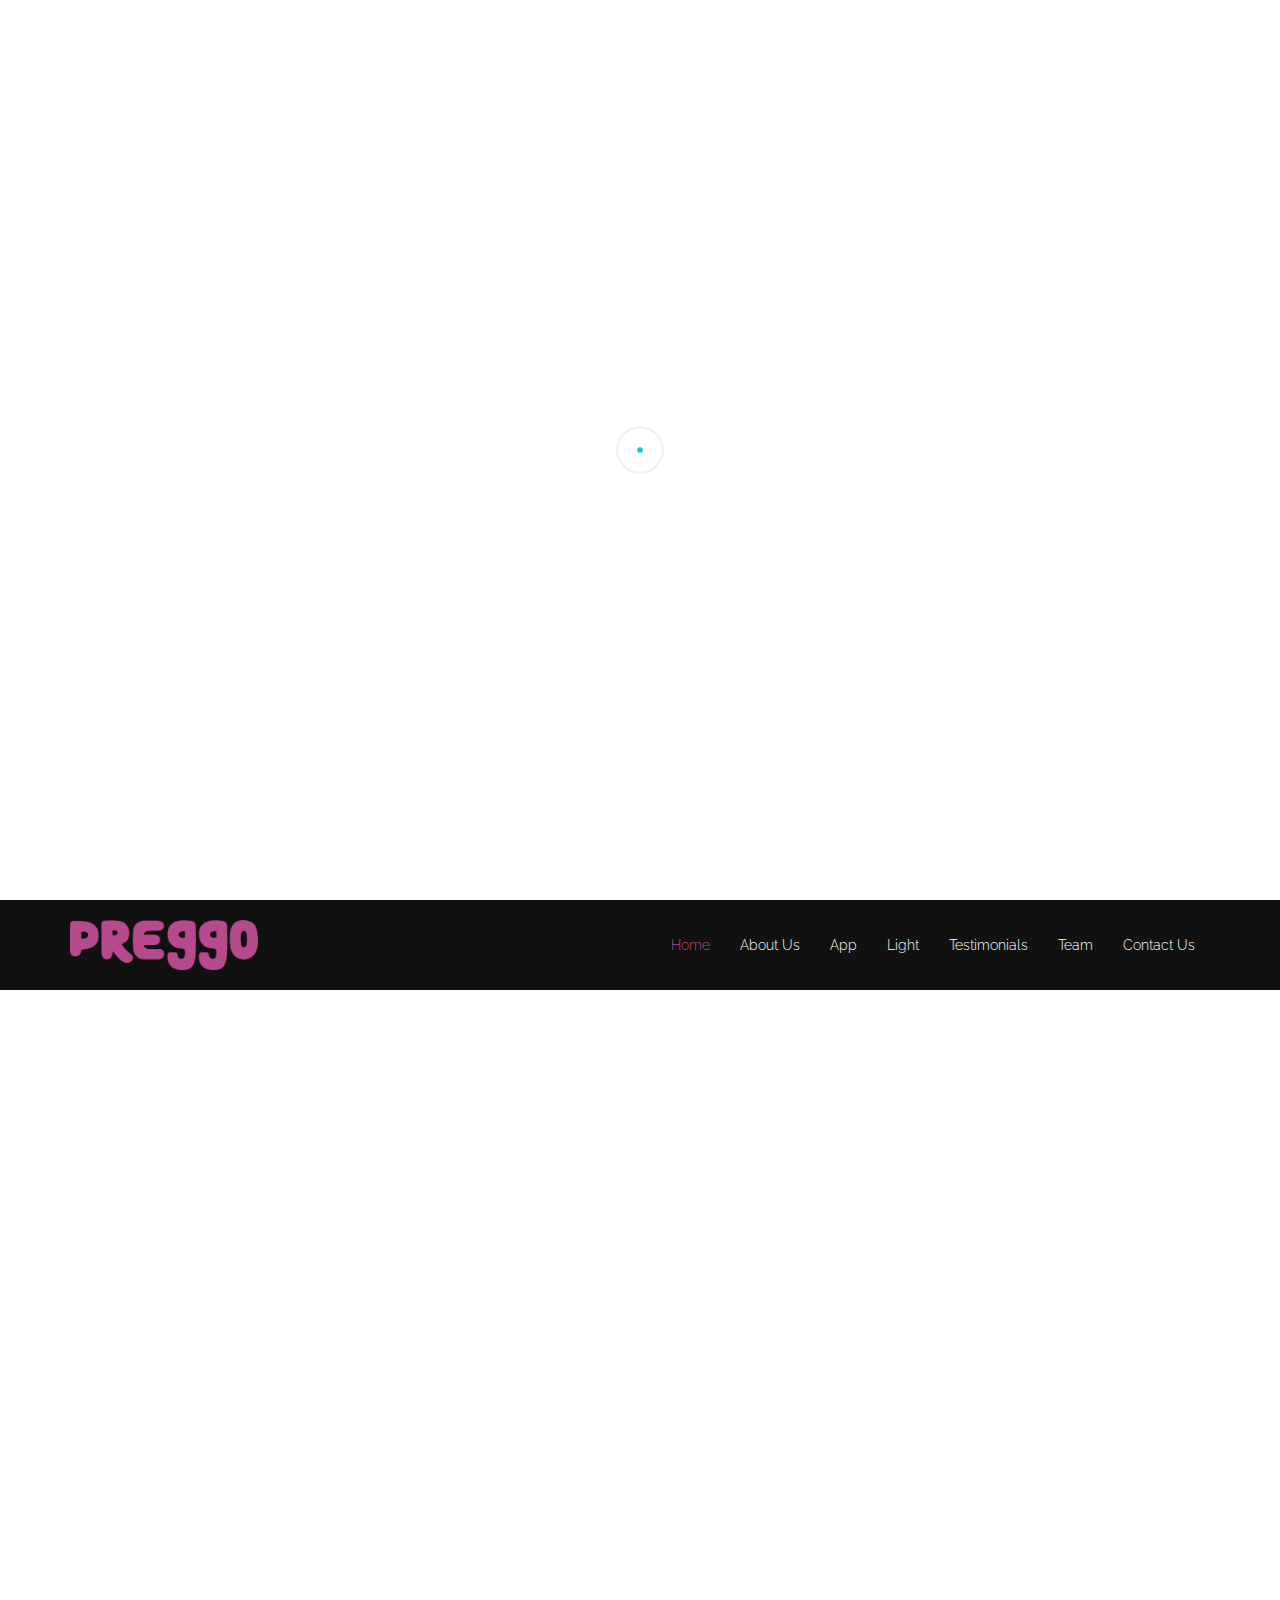
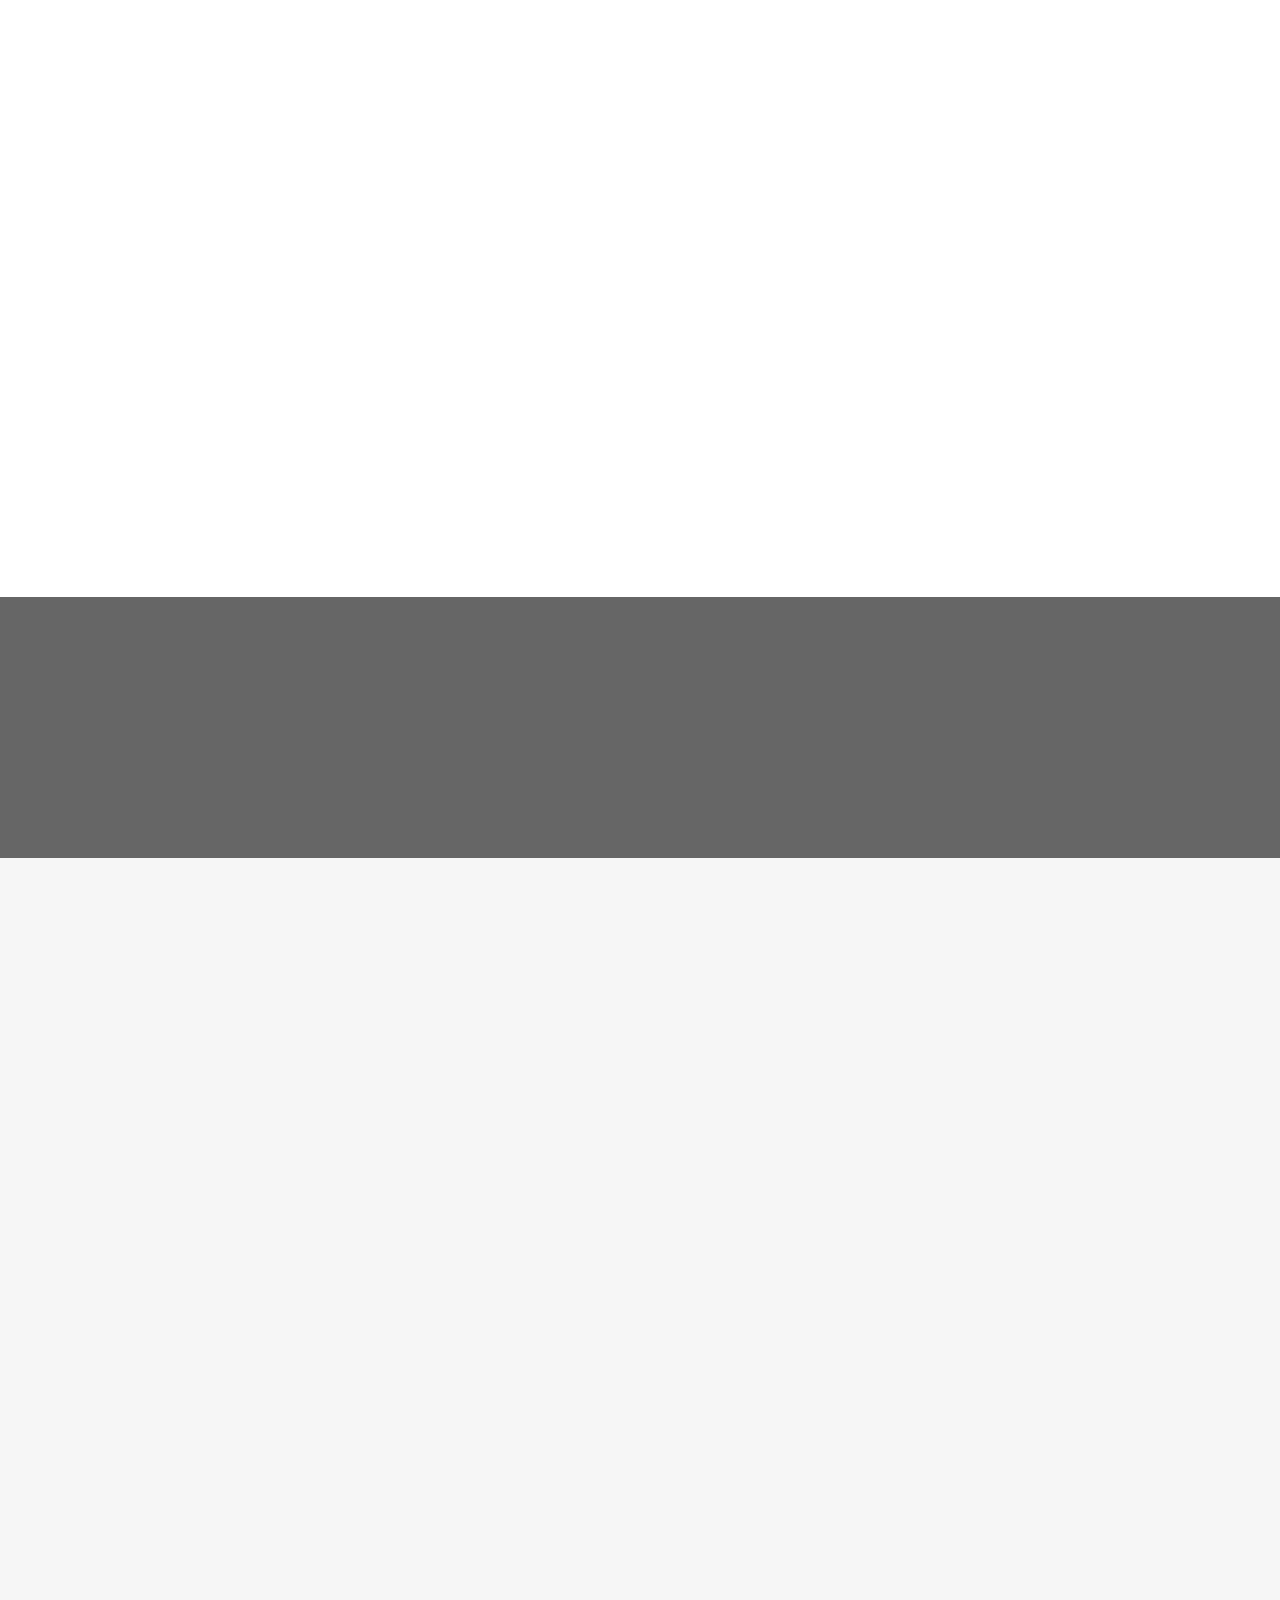
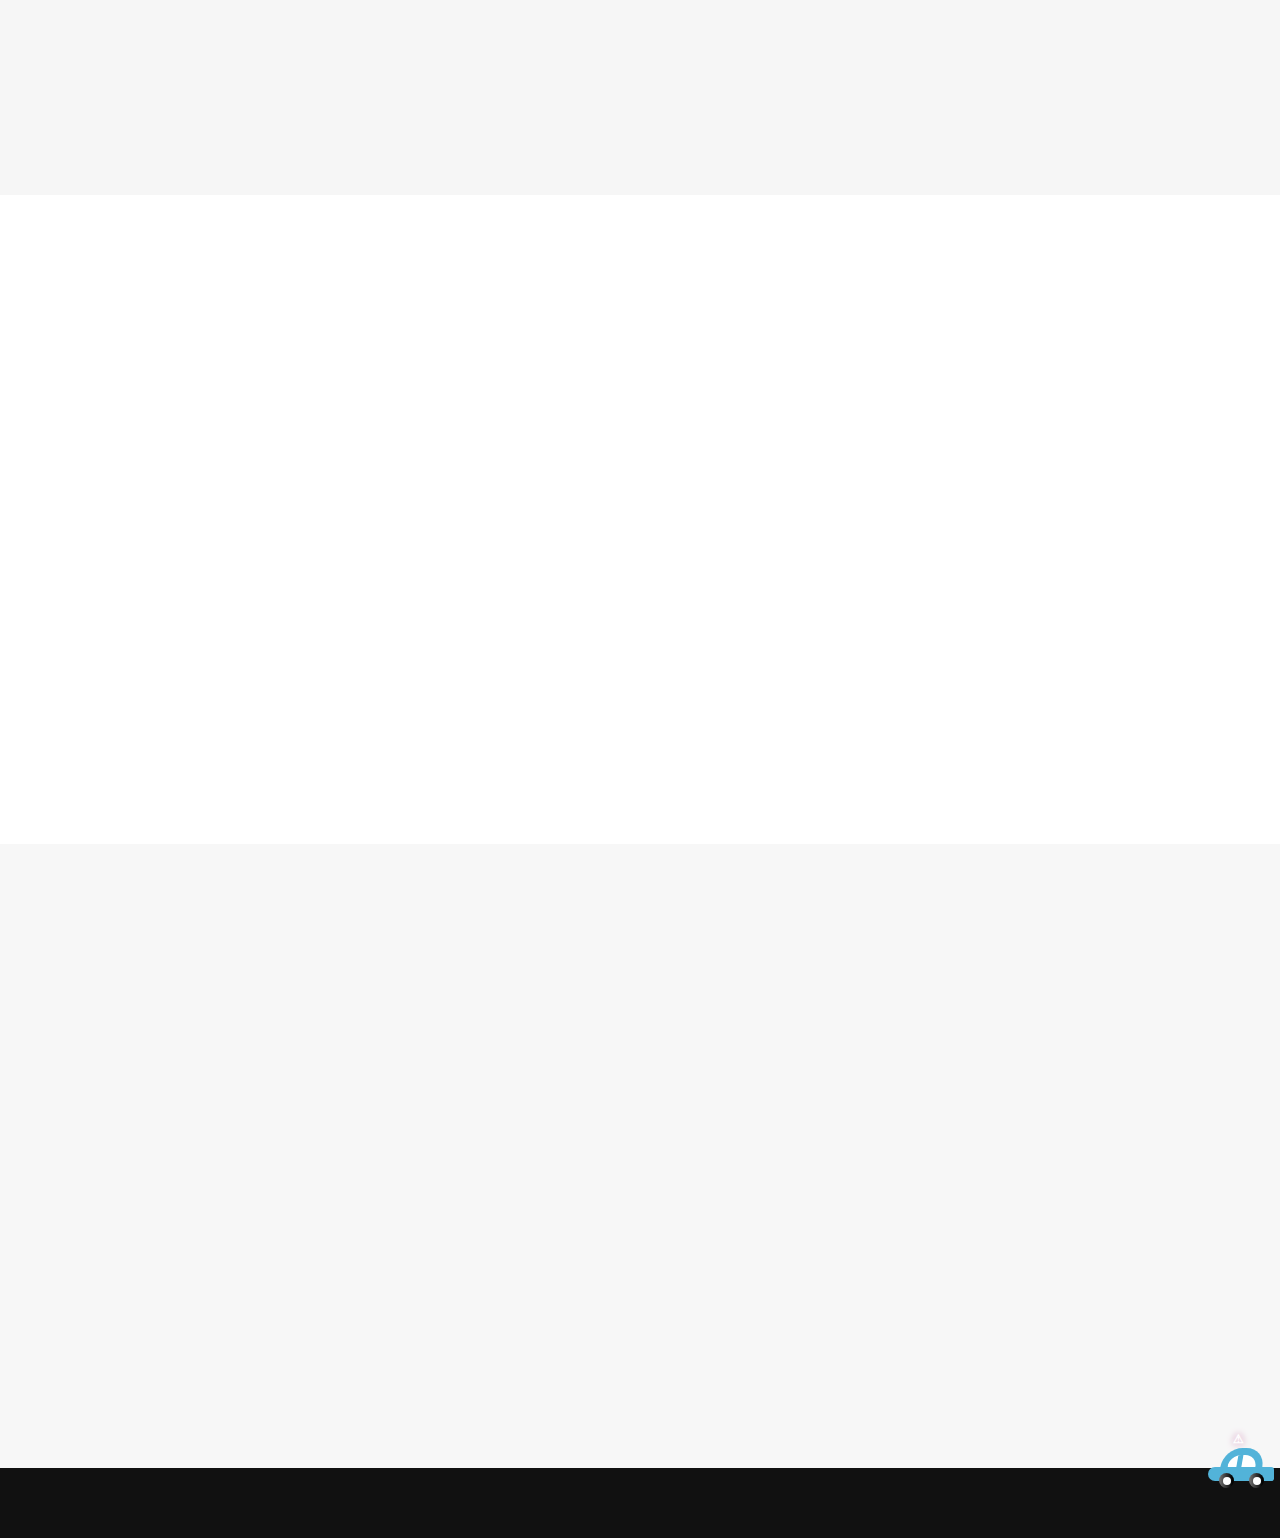
==== index.html @ 466c9857 "Preggo Alert Website" ====
<!DOCTYPE html>
<html lang="en">

<head>
  <meta charset="utf-8">
  <title>Preggo Inc.</title>
  <meta content="width=device-width, initial-scale=1.0" name="viewport">
  <meta content="" name="keywords">
  <meta content="" name="description">

  <!-- Facebook Opengraph integration: https://developers.facebook.com/docs/sharing/opengraph -->
  <meta property="og:title" content="">
  <meta property="og:image" content="">
  <meta property="og:url" content="">
  <meta property="og:site_name" content="">
  <meta property="og:description" content="">

  <!-- Twitter Cards integration: https://dev.twitter.com/cards/  -->
  <meta name="twitter:card" content="summary">
  <meta name="twitter:site" content="">
  <meta name="twitter:title" content="">
  <meta name="twitter:description" content="">
  <meta name="twitter:image" content="">

  <!-- Place your favicon.ico and apple-touch-icon.png in the template root directory -->
  <link href="favicon.ico" rel="shortcut icon">

  <!-- Google Fonts -->
  <link href="https://fonts.googleapis.com/css?family=Open+Sans:300,300i,400,400i,700,700i|Raleway:300,400,500,700,800" rel="stylesheet">

  <!-- Bootstrap CSS File -->
  <link href="lib/bootstrap/css/bootstrap.min.css" rel="stylesheet">

  <!-- Libraries CSS Files -->
  <link href="lib/font-awesome/css/font-awesome.min.css" rel="stylesheet">
  <link href="lib/animate-css/animate.min.css" rel="stylesheet">

  <!-- Main Stylesheet File -->
  <link href="css/style.css" rel="stylesheet">

  <!-- =======================================================
  Theme Name: Imperial
  Theme URL: https://bootstrapmade.com/imperial-free-onepage-bootstrap-theme/
  Author: BootstrapMade.com
  Author URL: https://bootstrapmade.com
======================================================= -->
</head>

<body>
  <div id="preloader"></div>

  <!--==========================
  Hero Section
============================-->
  <section id="hero">
    <div class="hero-container">
      <div class="wow fadeIn">
        <div class="hero-logo">
          <!-- <img class="" src="img/logo.png" alt=""> -->
          <img class="" style="border-radius: 50%;border:3px;max-width: 24%;" src="img/birdlogo.jpg" alt="">
        </div>
        <h1><span class="area">Welcome To Preggo Inc.</span></h1>
        <h2>Stay <span class="rotating">Empowered, Alert, Informed, Safe, Connected</span></h2>
        <div class="actions">
          <a href="#about" class="btn-get-started">Get Started</a>
          <a href="#services" class="btn-services">Preggo App</a>
        </div>
      </div>
    </div>
  </section>

  <!--==========================
  Header Section
============================-->
  <header id="header">
    <div class="container">

      <div id="logo" class="pull-left">
        <a href="#hero"><img src="img/logo.png" alt="" title="" /></img>
        </a>
        <!-- Uncomment below if you prefer to use a text image -->
        <!--<h1><a href="#hero">Header 1</a></h1>-->
      </div>

      <nav id="nav-menu-container">
        <ul class="nav-menu">
          <li class="menu-active"><a href="#hero">Home</a></li>
          <li><a href="#about">About Us</a></li>
          <li><a href="#services">App</a></li>
          <li><a href="#portfolio">Light</a></li>
          <li><a href="#testimonials">Testimonials</a></li>
          <li><a href="#team">Team</a></li>
          <li><a href="#contact">Contact Us</a></li>
        </ul>
      </nav>
      <!-- #nav-menu-container -->
    </div>
  </header>
  <!-- #header -->

  <!--==========================
  About Section
============================-->
  <section id="about">
    <div class="container wow fadeInUp">
      <div class="row">
        <div class="col-md-12">
          <h3 class="section-title">About Us</h3>
          <div class="section-title-divider"></div>
          <p class="section-description">Preggo Light is an eye-catching and functional new product for expecting mothers and their partners.</p>
        </div>
      </div>
    </div>
    <div class="container about-container wow fadeInUp">
      <div class="row">
        <div class="col-md-6 col-md-push-6 about-content">
          <h2 class="about-title">We empower new communication</h2>
          <p class="about-text">
            The idea developed from my wife had to drive herself to the hospital, becuase I was working double shifts at my job. She was unable to find a ride and was put in a dangerous situation. I would have done anything to be there with her. Therefore, our products
            remove risks so mothers do not have to carry them too.
          </p>
          <p class="about-text">
            The Preggo Light is a magnetic flashing light that notifies other drivers on the road that you are in delivery. The Pink Preggo light urges drivers to let your vehical pass similar to emergency service vehicals. Our Preggo Alert App can assist you in
            notifing family and friends in your big day. All you do is add contacts and hit alert. It can also be used help track symptoms, mood, and weight. It finds the closest hospitals and provides directions with the fastest route.
          </p>
          <!-- <p class="about-text">
            Our Preggo Alert App can assist you in notifing family and friends in your big day. All you do is add contacts and hit alert. It can also be used help track symptoms, mood, and weight. It finds the closest hospitals and provides directions with the fastest route.
          </p> -->
        </div>
      </div>
    </div>
  </section>

  <!--==========================
  Services Section
============================-->
  <section id="services">
    <div class="container wow fadeInUp">
      <div class="row">
        <div class="col-md-12">
          <h3 class="section-title">Preggo Alert App</h3>
          <div class="section-title-divider"></div>
          <p class="section-description">We weren't just thinking of other drivers, we're thinking about the whole family.</p>
        </div>
      </div>

      <div class="row">
        <div class="col-md-4 service-item">
          <div class="service-icon"><i class="fa fa-commenting"></i></div>
          <h4 class="service-title"><a href="">Text Alerts</a></h4>
          <p class="service-description">Choose which friends and family to receive notifications about delivery. </p>
        </div>
        <div class="col-md-4 service-item">
          <div class="service-icon"><i class="fa fa-bar-chart"></i></div>
          <h4 class="service-title"><a href="">Health Tracking</a></h4>
          <p class="service-description">We can track your symptoms, mood, and weight.</p>
        </div>
        <div class="col-md-4 service-item">
          <div class="service-icon"><i class="fa fa-exclamation-triangle"></i></div>
          <h4 class="service-title"><a href="">Emergency Services</a></h4>
          <p class="service-description">Quickly contact emergency services for any dangerous situations.</p>
        </div>
        <div class="col-md-4 service-item">
          <div class="service-icon"><i class="fa fa-desktop"></i></div>
          <h4 class="service-title"><a href="">Easy Setup</a></h4>
          <p class="service-description">Simply add loved ones to your Preggo Alert using thier phone numbers.</p>
        </div>
        <div class="col-md-4 service-item">
          <div class="service-icon"><i class="fa fa-road"></i></div>
          <h4 class="service-title"><a href="">Navigation</a></h4>
          <p class="service-description">Using the fastest route, we supply directions to the closest available hospital.</p>
        </div>
        <div class="col-md-4 service-item">
          <div class="service-icon"><i class="fa fa-quote-right"></i></div>
          <h4 class="service-title"><a href="">Voice Control</a></h4>
          <p class="service-description">Use voice control to send a Preggo Alert to your family and friends.</p>
        </div>
      </div>
    </div>
  </section>

  <!--==========================
  Subscrbe Section
============================-->
  <section id="subscribe">
    <div class="container wow fadeInUp">
      <div class="row" id="flashlight">
        <div class="col-md-8" id="">
          <h3 class="subscribe-title" id="flash">Download <span class="area">Preggo Alert</span></h3>
          <p class="subscribe-text" id="flash">Join our 1000+ people and alert your friends and family with the best pregnacy app!</p>
        </div>
        <div class="col-md-4 subscribe-btn-container">
          <a class="subscribe-btn" href="#">Download Now</a>
        </div>
      </div>
    </div>
  </section>

  <!--==========================
  Porfolio Section
============================-->
  <!-- <section id="portfolio">
    <div class="container wow fadeInUp">
      <div class="row">
        <div class="col-md-12">
          <h3 class="section-title">Portfolio</h3>
          <div class="section-title-divider"></div>
          <p class="section-description">Si stante, hoc natura videlicet vult, salvam esse se, quod concedimus ses haec dicturum fuisse</p>
        </div>
      </div>

      <div class="row">
        <div class="col-md-3">
          <a class="portfolio-item" style="background-image: url(img/portfolio-1.jpg);" href="">
            <div class="details">
              <h4>Portfolio 1</h4>
              <span>Alored dono par</span>
            </div>
          </a>
        </div>

        <div class="col-md-3">
          <a class="portfolio-item" style="background-image: url(img/portfolio-2.jpg);" href="">
            <div class="details">
              <h4>Portfolio 2</h4>
              <span>Alored dono par</span>
            </div>
          </a>
        </div>

        <div class="col-md-3">
          <a class="portfolio-item" style="background-image: url(img/portfolio-3.jpg);" href="">
            <div class="details">
              <h4>Portfolio 3</h4>
              <span>Alored dono par</span>
            </div>
          </a>
        </div>

        <div class="col-md-3">
          <a class="portfolio-item" style="background-image: url(img/portfolio-4.jpg);" href="">
            <div class="details">
              <h4>Portfolio 4</h4>
              <span>Alored dono par</span>
            </div>
          </a>
        </div>

        <div class="col-md-3">
          <a class="portfolio-item" style="background-image: url(img/portfolio-5.jpg);" href="">
            <div class="details">
              <h4>Portfolio 5</h4>
              <span>Alored dono par</span>
            </div>
          </a>
        </div>

        <div class="col-md-3">
          <a class="portfolio-item" style="background-image: url(img/portfolio-6.jpg);" href="">
            <div class="details">
              <h4>Portfolio 6</h4>
              <span>Alored dono par</span>
            </div>
          </a>
        </div>

        <div class="col-md-3">
          <a class="portfolio-item" style="background-image: url(img/portfolio-7.jpg);" href="">
            <div class="details">
              <h4>Portfolio 7</h4>
              <span>Alored dono par</span>
            </div>
          </a>
        </div>

        <div class="col-md-3">
          <a class="portfolio-item" style="background-image: url(img/portfolio-8.jpg);" href="">
            <div class="details">
              <h4>Portfolio 8</h4>
              <span>Alored dono par</span>
            </div>
          </a>
        </div>

      </div>
    </div>
  </section> -->

  <!--==========================
  Testimonials Section
============================-->
  <section id="testimonials">
    <div class="container wow fadeInUp">
      <div class="row">
        <div class="col-md-12">
          <h3 class="section-title">Testimonials</h3>
          <div class="section-title-divider"></div>
          <p class="section-description">Erdo lide, nora porodo filece, salvam esse se, quod concedimus ses haec dicturum fuisse</p>
        </div>
      </div>

      <div class="row">
        <div class="col-md-3">
          <div class="profile">
            <div class="pic"><img src="img/client-1.jpg" alt=""></div>
            <h4>Saul Goodman</h4>
            <span>Lawless Inc</span>
          </div>
        </div>
        <div class="col-md-9">
          <div class="quote">
            <b><img src="img/quote_sign_left.png" alt=""></b> Proin iaculis purus consequat sem cure digni ssim donec porttitora entum suscipit rhoncus. Accusantium quam, ultricies eget id, aliquam eget nibh et. Maecen aliquam, risus at semper. <small><img src="img/quote_sign_right.png" alt=""></small>
          </div>
        </div>
      </div>

      <div class="row">
        <div class="col-md-9">
          <div class="quote">
            <b><img src="img/quote_sign_left.png" alt=""></b> Sed ut perspiciatis unde omnis iste natus error sit voluptatem accusantium doloremque laudantium, totam rem aperiam, eaque ipsa quae ab illo inventore veritatis architecto beatae. <small><img src="img/quote_sign_right.png" alt=""></small>
          </div>
        </div>
        <div class="col-md-3">
          <div class="profile">
            <div class="pic"><img src="img/client-2.jpg" alt=""></div>
            <h4>Sara Wilsson</h4>
            <span>Odeo Inc</span>
          </div>
        </div>
      </div>

    </div>
  </section>

  <!--==========================
  Team Section
============================-->
  <section id="team">
    <div class="container wow fadeInUp">
      <div class="row">
        <div class="col-md-12">
          <h3 class="section-title">Our Team</h3>
          <div class="section-title-divider"></div>
          <p class="section-description">Sed ut perspiciatis unde omnis iste natus error sit voluptatem accusantium doloremque</p>
        </div>
      </div>

      <div class="row">

        <div class="col-md-4">
          <div class="member">
            <div class="pic"><img src="img/team-3.jpg" alt=""></div>
            <h4>Brian Kennedy</h4>
            <span>CEO</span>
            <div class="social">
              <a href=""><i class="fa fa-twitter"></i></a>
              <a href=""><i class="fa fa-facebook"></i></a>
              <a href=""><i class="fa fa-google-plus"></i></a>
              <a href=""><i class="fa fa-linkedin"></i></a>
            </div>
          </div>
        </div>
        <div class="col-md-4">
          <div class="member">
            <div class="pic"><img src="img/p.jpg" alt=""></div>
            <h4>Preggo Inc</h4>
            <span>Customer Service</span>
            <div class="social">
              <a href=""><i class="fa fa-twitter"></i></a>
              <a href=""><i class="fa fa-facebook"></i></a>
              <a href=""><i class="fa fa-google-plus"></i></a>
              <a href=""><i class="fa fa-linkedin"></i></a>
            </div>
          </div>
        </div>
        <div class="col-md-4">
          <div class="member">
            <div class="pic"><img src="img/team-4.jpg" alt=""></div>
            <h4>Zach Chandler</h4>
            <span>CTO</span>
            <div class="social">
              <a href=""><i class="fa fa-twitter"></i></a>
              <a href=""><i class="fa fa-facebook"></i></a>
              <a href=""><i class="fa fa-google-plus"></i></a>
              <a href=""><i class="fa fa-linkedin"></i></a>
            </div>
          </div>
        </div>

      </div>
    </div>
  </section>

  <!--==========================
  Contact Section
============================-->
  <section id="contact">
    <div class="container wow fadeInUp">
      <div class="row">
        <div class="col-md-12">
          <h3 class="section-title">Contact Us</h3>
          <div class="section-title-divider"></div>
          <p class="section-description">Sed ut perspiciatis unde omnis iste natus error sit voluptatem accusantium doloremque</p>
        </div>
      </div>

      <div class="row">
        <div class="col-md-3 col-md-push-2">
          <div class="info">
            <div>
              <i class="fa fa-map-marker"></i>
              <p>A108 Adam Street<br>New York, NY 535022</p>
            </div>

            <div>
              <i class="fa fa-envelope"></i>
              <p>info@example.com</p>
            </div>

            <div>
              <i class="fa fa-phone"></i>
              <p>+1 5589 55488 55s</p>
            </div>

          </div>
        </div>

        <div class="col-md-5 col-md-push-2">
          <div class="form">
            <div id="sendmessage">Your message has been sent. Thank you!</div>
            <div id="errormessage"></div>
            <form action="" method="post" role="form" class="contactForm">
              <div class="form-group">
                <input type="text" name="name" class="form-control" id="name" placeholder="Your Name" data-rule="minlen:4" data-msg="Please enter at least 4 chars" />
                <div class="validation"></div>
              </div>
              <div class="form-group">
                <input type="email" class="form-control" name="email" id="email" placeholder="Your Email" data-rule="email" data-msg="Please enter a valid email" />
                <div class="validation"></div>
              </div>
              <div class="form-group">
                <input type="text" class="form-control" name="subject" id="subject" placeholder="Subject" data-rule="minlen:4" data-msg="Please enter at least 8 chars of subject" />
                <div class="validation"></div>
              </div>
              <div class="form-group">
                <textarea class="form-control" name="message" rows="5" data-rule="required" data-msg="Please write something for us" placeholder="Message"></textarea>
                <div class="validation"></div>
              </div>
              <div class="text-center"><button type="submit">Send Message</button></div>
              <div style="width:100%;height:50px;"></div>

            </form>

          </div>
        </div>

      </div>
    </div>
    <div class="">
      <div class="row">
        <div class="">
          <div class="car-container">

            <span style="font-size:12px;color:#f7f7f7;"><span style="color:f7f7f7;">_____</span><span class="area">⚠</span></span>
              <div class="upper-body">
                <div class="inner-upper inner-left-upper"></div>
                <div class="inner-upper inner-right-upper"></div>
              </div>
              <div class="car-body">
                <div class="wheel left-wheel">
                  <div class="inner-wheel"></div>
                </div>
                <div class="wheel right-wheel">
                  <div class="inner-wheel"></div>
                </div>
              </div>
            </div>
            <div style="width:100%;height:40px;"></div>

            <div style="background:black;width:100%;height:0px;"></div>
          </div>
        </div>
     </div>
    </div>
  </section>
  <!--==========================
  Footer
============================-->
  <footer id="footer">
    <div class="container">
      <div class="row">

        <div class="col-md-12">
          <!-- <div class="copyright">
            &copy; Copyright <strong>Imperial Theme</strong>. All Rights Reserved
          </div> -->
          <div class="credits">
            <!--
                All the links in the footer should remain intact.
                You can delete the links only if you purchased the pro version.
                Licensing information: https://bootstrapmade.com/license/
                Purchase the pro version with working PHP/AJAX contact form: https://bootstrapmade.com/buy/?theme=Imperial
              -->
            <!-- Bootstrap Themes by <a href="https://bootstrapmade.com/">BootstrapMade</a> -->

          </div>

        </div>

      </div>

    </div>
  </footer>
  <!-- #footer -->

  <a href="#" class="back-to-top"><i class="fa fa-chevron-up"></i></a>

  <!-- Required JavaScript Libraries -->
  <script src="lib/jquery/jquery.min.js"></script>
  <script src="lib/jquery/jquery-migrate.min.js"></script>
  <script src="lib/bootstrap/js/bootstrap.min.js"></script>
  <script src="lib/superfish/hoverIntent.js"></script>
  <script src="lib/superfish/superfish.min.js"></script>
  <script src="lib/morphext/morphext.min.js"></script>
  <script src="lib/wow/wow.min.js"></script>
  <script src="lib/stickyjs/sticky.js"></script>
  <script src="lib/easing/easing.js"></script>

  <!-- Template Specisifc Custom Javascript File -->
  <script src="js/custom.js"></script>

  <script src="contactform/contactform.js"></script>


</body>

</html>
---- css/style.css ----
/*
  Theme Name: Imperial
  Theme URL: https://bootstrapmade.com/imperial-free-onepage-bootstrap-template/
  Author: BootstrapMade
  Author URL: https://bootstrapmade.com
*/
/*--------------------------------------------------------------
# General
--------------------------------------------------------------*/
body {
  background: #fff;
  color: #666666;
  font-family: "Open Sans", sans-serif;
}

a {
  color: #B54B8D;
  transition: 0.5s;
}

a:hover, a:active, a:focus {
  color: #03c5ec;
  outline: none;
  text-decoration: none;
}

p {
  padding: 0;
  margin: 0 0 30px 0;
}

h1, h2, h3, h4, h5, h6 {
  font-family: "Raleway", sans-serif;
  font-weight: 400;
  margin: 0 0 20px 0;
  padding: 0;
}

/* Prelaoder */
#preloader {
  position: fixed;
  left: 0;
  top: 0;
  z-index: 999;
  width: 100%;
  height: 100%;
  overflow: visible;
  background: #fff url("../img/preloader.svg") no-repeat center center;
}

/* Back to top button */
.back-to-top {
  position: fixed;
  display: none;
  background: rgba(0, 0, 0, 0.2);
  color: #fff;
  padding: 6px 12px 9px 12px;
  font-size: 16px;
  border-radius: 2px;
  right: 15px;
  bottom: 15px;
  transition: background 0.5s;
}

@media (max-width: 768px) {
  .back-to-top {
    bottom: 15px;
  }
}

.back-to-top:focus {
  background: rgba(0, 0, 0, 0.2);
  color: #fff;
  outline: none;
}

.back-to-top:hover {
  background: #B54B8D;
  color: #fff;
}

/*--------------------------------------------------------------
# Welcome
--------------------------------------------------------------*/
#box {
  padding: 100px;
  text-align: center;
  min-width: 500px;
  font-size: 3em;
  font-weight: bold;
  -webkit-backface-visibility: hidden; /* fixes flashing */
}


/* flashlight ------------------------------------------------------ */

#flashlight {
  color: hsla(0,0%,0%,0);
  perspective: 380px;
  outline: none;
}


/* flash ------------------------------------------------------ */

#flash {
  display: inline-block;
  /*text-shadow: #bbb 0 0 1px, #fff 0 -1px 2px, #fff 0 -3px 2px, rgba(0,0,0,0.8) 0 30px 25px;*/
  transition: margin-left 0.3s cubic-bezier(0, 1, 0, 1);
}

#subscribe:hover #flash {
  margin-left: 20px;
  transition: margin-left 1s cubic-bezier(0, 0.75, 0, 1);
}


/* light ------------------------------------------------------ */

#light {
  display: inline-block;
  text-shadow: #111 0 0 1px, rgba(255,255,255,0.1) 0 1px 3px;
}

#subscribe:hover #light {
  text-shadow: #fff 0 0 4px, #fcffbb 0 0 20px;
  transform: rotateY(60deg);
  transition:         transform 0.3s cubic-bezier(0, 0.75, 0, 1), text-shadow 0.1s ease-out;
}
.car-container {
  width: 200px;
  position: absolute;
  right: -10%;
  -webkit-animation: move 6s linear infinite;
          animation: move 6s linear infinite;
}
.car-container .upper-body {
  background: #52b3d9;
  height: 19px;
  width: 42px;
  padding: 7px;
  padding-bottom: 0;
  margin: auto;
  margin-left: 14px;
  border-top-left-radius: 40px;
  border-top-right-radius: 40px;
  -ms-transform: skew(-10deg);
  /* IE 9 */
  -webkit-transform: skew(-10deg);
}
.car-container .upper-body .inner-upper {
  background: #fff;
  height: 100%;
  width: 50%;
}
.car-container .inner-left-upper {
  float: left;
  border-top-left-radius: 40px;
  border-right: 5px solid #52B3D9;
}
.car-container .inner-right-upper {
  float: right;
  border-top-right-radius: 40px;
}
.car-container .car-body {
  background: #52B3D9;
  height: 14px;
  width: 66px;
  border-radius: 50px 20px 20px 50px;
  position: relative;
}
.car-container .wheel {
  background: -webkit-gradient(left top, right top, color-stop(0%, #8a8686), color-stop(0%, #e73827), color-stop(0%, #f02f17), color-stop(0%, #757575), color-stop(89%, black), color-stop(100%, black));
  background: -webkit-linear-gradient(left, #8a8686 0%, #e73827 0%, #f02f17 0%, #757575 0%, black 89%, black 100%);
  background: linear-gradient(to right, #8a8686 0%, #e73827 0%, #f02f17 0%, #757575 0%, black 89%, black 100%);
  filter: progid:DXImageTransform.Microsoft.gradient( startColorstr='#8a8686', endColorstr='#000000', GradientType=1 );
  width: 15px;
  height: 15px;
  border-radius: 50%;
  position: absolute;
  bottom: -7px;
  -webkit-animation: rotateAnimation 0.3s ease-in-out infinite;
          animation: rotateAnimation 0.3s ease-in-out infinite;
}
.car-container .wheel .inner-wheel {
  background: #fff;
  width: 8px;
  height: 8px;
  border-radius: 50%;
  margin: auto;
  position: absolute;
  top: 0;
  left: 0;
  right: 0;
  bottom: 0;
}
.car-container .left-wheel {
  left: 11px;
}
.car-container .right-wheel {
  right: 10px;
}

@-webkit-keyframes rotateAnimation {
  from {
    -webkit-transform: rotate(360deg);
            transform: rotate(360deg);
  }
  to {
    -webkit-transform: rotate(0deg);
            transform: rotate(0deg);
  }
}

@keyframes rotateAnimation {
  from {
    -webkit-transform: rotate(360deg);
            transform: rotate(360deg);
  }
  to {
    -webkit-transform: rotate(0deg);
            transform: rotate(0deg);
  }
}
@-webkit-keyframes move {
  from {
    right: -10%;
  }
  to {
    right: 100%;
  }
}
@keyframes move {
  from {
    right: -10%;
  }
  to {
    right: 100%;
  }
}
.area {
  text-align: center;
  color: #fff;
  letter-spacing: 2px;
  font-weight: 700;
  text-transform: uppercase;
  animation: blur .75s ease-out infinite;
  text-shadow: 0px 0px 5px #fff, 0px 0px 7px #B54B8D;
}

@keyframes blur {
  from {
    text-shadow:0px 0px 10px #B54B8D,
      0px 0px 10px #B54B8D,
      0px 0px 25px #B54B8D,
      0px 0px 25px #B54B8D,
      0px 0px 25px #B54B8D,
      0px 0px 25px #B54B8D,
      0px 0px 25px #B54B8D,
      0px 0px 25px #B54B8D,
      0px 0px 50px #B54B8D,
      0px 0px 50px #B54B8D,
      0px 0px 50px #B54B8D,
      0px 0px 150px #B54B8D,
      0px 10px 100px #B54B8D,
      0px 10px 100px #B54B8D,
      0px 10px 100px #B54B8D,
      0px 10px 100px #B54B8D,
      0px -10px 100px #B54B8D,
      0px -10px 100px #B54B8D;
  }
}
#hero {
  display: table;
  width: 100%;
  height: 100vh;
  background: url(../img/hero-bg.jpg) top center fixed;
  background-size: cover;
}

#hero .hero-logo {
  margin: 20px;
}

#hero .hero-logo img {
  max-width: 100%;
}

#hero .hero-container {
  background: rgba(0, 0, 0, 0.8);
  display: table-cell;
  margin: 0;
  padding: 0;
  text-align: center;
  vertical-align: middle;
}

#hero h1 {
  margin: 30px 0 10px 0;
  font-weight: 700;
  line-height: 48px;
  text-transform: uppercase;
  color: #fff;
}

@media (max-width: 768px) {
  #hero h1 {
    font-size: 28px;
    line-height: 36px;
  }
}

#hero h2 {
  color: white;
  margin-bottom: 50px;
}

@media (max-width: 768px) {
  #hero h2 {
    font-size: 24px;
    line-height: 26px;
    margin-bottom: 30px;
  }
  #hero h2 .rotating {
    display: block;
  }
}

#hero .rotating > .animated {
  display: inline-block;
}

#hero .actions a {
  font-family: "Raleway", sans-serif;
  text-transform: uppercase;
  font-weight: 500;
  font-size: 16px;
  letter-spacing: 1px;
  display: inline-block;
  padding: 8px 20px;
  border-radius: 2px;
  transition: 0.5s;
  margin: 10px;
}

#hero .btn-get-started {
  background: #B54B8D;
  border: 2px solid #B54B8D;
  color: #fff;
}

#hero .btn-get-started:hover {
  background: none;
  border: 2px solid #fff;
  color: #fff;
}

#hero .btn-services {
  border: 2px solid #fff;
  color: #fff;
}

#hero .btn-services:hover {
  background: #B54B8D;
  border: 2px solid #B54B8D;
}

/*--------------------------------------------------------------
# Header
--------------------------------------------------------------*/
#header {
  background: #111;
  padding: 20px 0;
  height: 90px;
}

#header #logo {
  float: left;
}

#header #logo h1 {
  font-size: 36px;
  margin: 0;
  padding: 6px 0;
  line-height: 1;
  font-family: "Raleway", sans-serif;
  font-weight: 700;
  letter-spacing: 3px;
  text-transform: uppercase;
}

#header #logo h1 a, #header #logo h1 a:hover {
  color: #fff;
}

#header #logo img {
  padding: 0;
  margin: 0;
  max-height: 50px;
}

@media (max-width: 768px) {
  #header {
    height: 80px;
  }
  #header #logo h1 {
    font-size: 26px;
  }
  #header #logo img {
    max-height: 40px;
  }
}

.is-sticky #header {
  background: rgba(0, 0, 0, 0.85);
}

/*--------------------------------------------------------------
# Navigation Menu
--------------------------------------------------------------*/
/* Nav Menu Essentials */
.nav-menu, .nav-menu * {
  margin: 0;
  padding: 0;
  list-style: none;
}

.nav-menu ul {
  position: absolute;
  display: none;
  top: 100%;
  left: 0;
  z-index: 99;
}

.nav-menu li {
  position: relative;
  white-space: nowrap;
}

.nav-menu > li {
  float: left;
}

.nav-menu li:hover > ul,
.nav-menu li.sfHover > ul {
  display: block;
}

.nav-menu ul ul {
  top: 0;
  left: 100%;
}

.nav-menu ul li {
  min-width: 180px;
}

/* Nav Menu Arrows */
.sf-arrows .sf-with-ul {
  padding-right: 30px;
}

.sf-arrows .sf-with-ul:after {
  content: "\f107";
  position: absolute;
  right: 15px;
  font-family: FontAwesome;
  font-style: normal;
  font-weight: normal;
}

.sf-arrows ul .sf-with-ul:after {
  content: "\f105";
}

/* Nav Meu Container */
#nav-menu-container {
  float: right;
  margin: 5px 0;
}

@media (max-width: 768px) {
  #nav-menu-container {
    display: none;
  }
}

/* Nav Meu Styling */
.nav-menu a {
  padding: 10px 15px;
  text-decoration: none;
  display: inline-block;
  color: #fff;
  font-family: 'Raleway', sans-serif;
  font-weight: 300;
  font-size: 14px;
  outline: none;
}

.nav-menu a:hover, .nav-menu li:hover > a, .nav-menu .menu-active > a {
  color: #B54B8D;
}

.nav-menu ul {
  margin: 4px 0 0 15px;
  box-shadow: 0px 0px 1px 1px rgba(0, 0, 0, 0.08);
}

.nav-menu ul li {
  background: #fff;
  border-top: 1px solid #f4f4f4;
}

.nav-menu ul li:first-child {
  border-top: 0;
}

.nav-menu ul li:hover {
  background: #f6f6f6;
}

.nav-menu ul li a {
  color: #333;
}

.nav-menu ul ul {
  margin: 0;
}

/* Mobile Nav Toggle */
#mobile-nav-toggle {
  position: fixed;
  right: 0;
  top: 0;
  z-index: 999;
  margin: 20px 20px 0 0;
  border: 0;
  background: none;
  font-size: 24px;
  display: none;
  transition: all 0.4s;
  outline: none;
}

#mobile-nav-toggle i {
  color: #fff;
}

@media (max-width: 768px) {
  #mobile-nav-toggle {
    display: inline;
  }
}

/* Mobile Nav Styling */
#mobile-nav {
  position: fixed;
  top: 0;
  padding-top: 18px;
  bottom: 0;
  z-index: 998;
  background: rgba(0, 0, 0, 0.9);
  left: -260px;
  width: 260px;
  overflow-y: auto;
  transition: 0.4s;
}

#mobile-nav ul {
  padding: 0;
  margin: 0;
  list-style: none;
}

#mobile-nav ul li {
  position: relative;
}

#mobile-nav ul li a {
  color: #fff;
  font-size: 16px;
  overflow: hidden;
  padding: 10px 22px 10px 15px;
  position: relative;
  text-decoration: none;
  width: 100%;
  display: block;
  outline: none;
}

#mobile-nav ul li a:hover {
  color: #fff;
}

#mobile-nav ul li li {
  padding-left: 30px;
}

#mobile-nav ul .menu-has-children i {
  position: absolute;
  right: 0;
  z-index: 99;
  padding: 15px;
  cursor: pointer;
  color: #fff;
}

#mobile-nav ul .menu-has-children i.fa-chevron-up {
  color: #B54B8D;
}

#mobile-nav ul .menu-item-active {
  color: #B54B8D;
}

#mobile-body-overly {
  width: 100%;
  height: 100%;
  z-index: 997;
  top: 0;
  left: 0;
  position: fixed;
  background: rgba(0, 0, 0, 0.6);
  display: none;
}

/* Mobile Nav body classes */
body.mobile-nav-active {
  overflow: hidden;
}

body.mobile-nav-active #mobile-nav {
  left: 0;
}

body.mobile-nav-active #mobile-nav-toggle {
  color: #fff;
}

/*--------------------------------------------------------------
# Sections
--------------------------------------------------------------*/
/* Sections Common
--------------------------------*/
.section-title {
  font-size: 32px;
  color: #111;
  text-transform: uppercase;
  text-align: center;
  font-weight: 700;
}

.section-description {
  text-align: center;
  margin-bottom: 40px;
}

.section-title-divider {
  width: 50px;
  height: 3px;
  background: #B54B8D;
  margin: 0 auto;
  margin-bottom: 20px;
}

/* Get Started Section
--------------------------------*/
#about {
  background: #fff;
  padding: 80px 0;
}

#about .about-container {
  background: url(../img/about-img.jpg) left top no-repeat;
}

#about .about-content {
  background: #fff;
}

#about .about-title {
  color: #333;
  font-weight: 700;
  font-size: 28px;
}

#about .about-text {
  line-height: 26px;
}

#about .about-text:last-child {
  margin-bottom: 0;
}

/* Services Section
--------------------------------*/
#services {
  background: linear-gradient(rgba(255, 255, 255, 0.9), rgba(255, 255, 255, 0.9)), url("../img/services-bg.jpg") fixed center center;
  background-size: cover;
  padding: 80px 0 60px 0;
}

#services .service-item {
  margin-bottom: 20px;
}

#services .service-icon {
  float: left;
  background: #B54B8D;
  padding: 16px;
  border-radius: 50%;
  transition: 0.5s;
  border: 1px solid #B54B8D;
}

#services .service-icon i {
  color: #fff;
  font-size: 24px;
}

#services .service-item:hover .service-icon {
  background: #fff;
}

#services .service-item:hover .service-icon i {
  color: #B54B8D;
}

#services .service-title {
  margin-left: 80px;
  font-weight: 700;
  margin-bottom: 15px;
  text-transform: uppercase;
}

#services .service-title a {
  color: #111;
}

#services .service-description {
  margin-left: 80px;
  line-height: 24px;
}

/* Subscribe Section
--------------------------------*/
#subscribe {
  background: linear-gradient(rgba(0, 0, 0, 0.6), rgba(0, 0, 0, 0.6)), url(../img/subscribe-bg.jpg) fixed center center;
  background-size: cover;
  padding: 80px 0;
}

#subscribe .subscribe-title {
  color: #fff;
  font-size: 28px;
  font-weight: 700;
}

#subscribe .subscribe-text {
  color: #fff;
}

#subscribe .subscribe-btn-container {
  text-align: center;
  padding-top: 20px;
}

#subscribe .subscribe-btn {
  font-family: "Raleway", sans-serif;
  text-transform: uppercase;
  font-weight: 500;
  font-size: 16px;
  letter-spacing: 1px;
  display: inline-block;
  padding: 8px 20px;
  border-radius: 2px;
  transition: 0.5s;
  margin: 10px;
  border: 2px solid #fff;
  color: #fff;
}

#subscribe .subscribe-btn:hover {
  background: #B54B8D;
  border: 2px solid #B54B8D;
}

/* Portfolio Section
--------------------------------*/
#portfolio {
  background: #fff;
  padding: 80px 0;
}

#portfolio .portfolio-item {
  background-position: center center;
  background-size: cover;
  background-repeat: no-repeat;
  position: relative;
  height: 260px;
  width: 100%;
  display: table;
  overflow: hidden;
  margin-bottom: 30px;
}

#portfolio .portfolio-item .details {
  height: 260px;
  background: #fff;
  display: table-cell;
  vertical-align: middle;
  opacity: 0;
  transition: 0.3s;
  text-align: center;
}

#portfolio .portfolio-item .details h4 {
  font-size: 16px;
  transition: opacity 0.3s, -webkit-transform 0.3s;
  transition: transform 0.3s, opacity 0.3s;
  transition: transform 0.3s, opacity 0.3s, -webkit-transform 0.3s;
  -webkit-transform: translate3d(0, -15px, 0);
  transform: translate3d(0, -15px, 0);
  font-weight: 700;
  color: #333333;
}

#portfolio .portfolio-item .details span {
  display: block;
  color: #666666;
  font-size: 13px;
  transition: opacity 0.3s, -webkit-transform 0.3s;
  transition: transform 0.3s, opacity 0.3s;
  transition: transform 0.3s, opacity 0.3s, -webkit-transform 0.3s;
  -webkit-transform: translate3d(0, 15px, 0);
  transform: translate3d(0, 15px, 0);
}

#portfolio .portfolio-item:hover .details {
  opacity: 0.8;
}

#portfolio .portfolio-item:hover .details h4 {
  -webkit-transform: translate3d(0, 0, 0);
  transform: translate3d(0, 0, 0);
}

#portfolio .portfolio-item:hover .details span {
  -webkit-transform: translate3d(0, 0, 0);
  transform: translate3d(0, 0, 0);
}

/* Testimonials Section
--------------------------------*/
#testimonials {
  background: #f6f6f6;
  padding: 80px 0;
}

#testimonials .profile {
  text-align: center;
}

#testimonials .profile .pic {
  border-radius: 50%;
  border: 6px solid #fff;
  margin-bottom: 15px;
  overflow: hidden;
  height: 260px;
  width: 260px;
}

#testimonials .profile .pic img {
  max-width: 100%;
}

#testimonials .profile h4 {
  font-weight: 700;
  color: #B54B8D;
  margin-bottom: 5px;
}

#testimonials .profile span {
  color: #333333;
}

#testimonials .quote {
  position: relative;
  background: #fff;
  padding: 60px;
  margin-top: 40px;
  font-size: 16px;
  font-style: italic;
  border-radius: 5px;
}

#testimonials .quote b {
  display: inline-block;
  font-size: 22px;
  left: -9px;
  position: relative;
  top: -8px;
}

#testimonials .quote small {
  display: inline-block;
  right: -9px;
  position: relative;
  top: 4px;
}

/* Team Section
--------------------------------*/
#team {
  background: #fff;
  padding: 80px 0 60px 0;
}

#team .member {
  text-align: center;
  margin-bottom: 20px;
}

#team .member .pic {
  margin-bottom: 15px;
  overflow: hidden;
  height: 260px;
}

#team .member .pic img {
  max-width: 100%;
}

#team .member h4 {
  font-weight: 700;
  margin-bottom: 2px;
}

#team .member span {
  font-style: italic;
  display: block;
  font-size: 13px;
}

#team .member .social {
  margin-top: 15px;
}

#team .member .social a {
  color: #b3b3b3;
}

#team .member .social a:hover {
  color: #B54B8D;
}

#team .member .social i {
  font-size: 18px;
  margin: 0 2px;
}

/* Contact Section
--------------------------------*/
#contact {
  background: #f7f7f7;
  padding-top: 80px;
}

#contact .info {
  color: #333333;
}

#contact .info i {
  font-size: 32px;
  color: #B54B8D;
  float: left;
}

#contact .info p {
  padding: 0 0 10px 50px;
  line-height: 24px;
}

#contact .form #sendmessage {
  color: #B54B8D;
  border: 1px solid #B54B8D;
  display: none;
  text-align: center;
  padding: 15px;
  font-weight: 600;
  margin-bottom: 15px;
}

#contact .form #errormessage {
  color: red;
  display: none;
  border: 1px solid red;
  text-align: center;
  padding: 15px;
  font-weight: 600;
  margin-bottom: 15px;
}

#contact .form #sendmessage.show, #contact .form #errormessage.show, #contact .form .show {
  display: block;
}

#contact .form .validation {
  color: red;
  display: none;
  margin: 0 0 20px;
  font-weight: 400;
  font-size: 13px;
}

#contact .form input, #contact .form textarea {
  border-radius: 0;
  box-shadow: none;
}

#contact .form button[type="submit"] {
  background: #B54B8D;
  border: 0;
  padding: 10px 24px;
  color: #fff;
  transition: 0.4s;
}

#contact .form button[type="submit"]:hover {
  background: #25d8fc;
}

/*--------------------------------------------------------------
# Footer
--------------------------------------------------------------*/
#footer {
  background: #111;
  padding: 30px 0;
  color: #fff;
}

#footer .copyright {
  text-align: center;
}

#footer .credits {
  padding-top: 10px;
  text-align: center;
  font-size: 13px;
  color: #ccc;
}
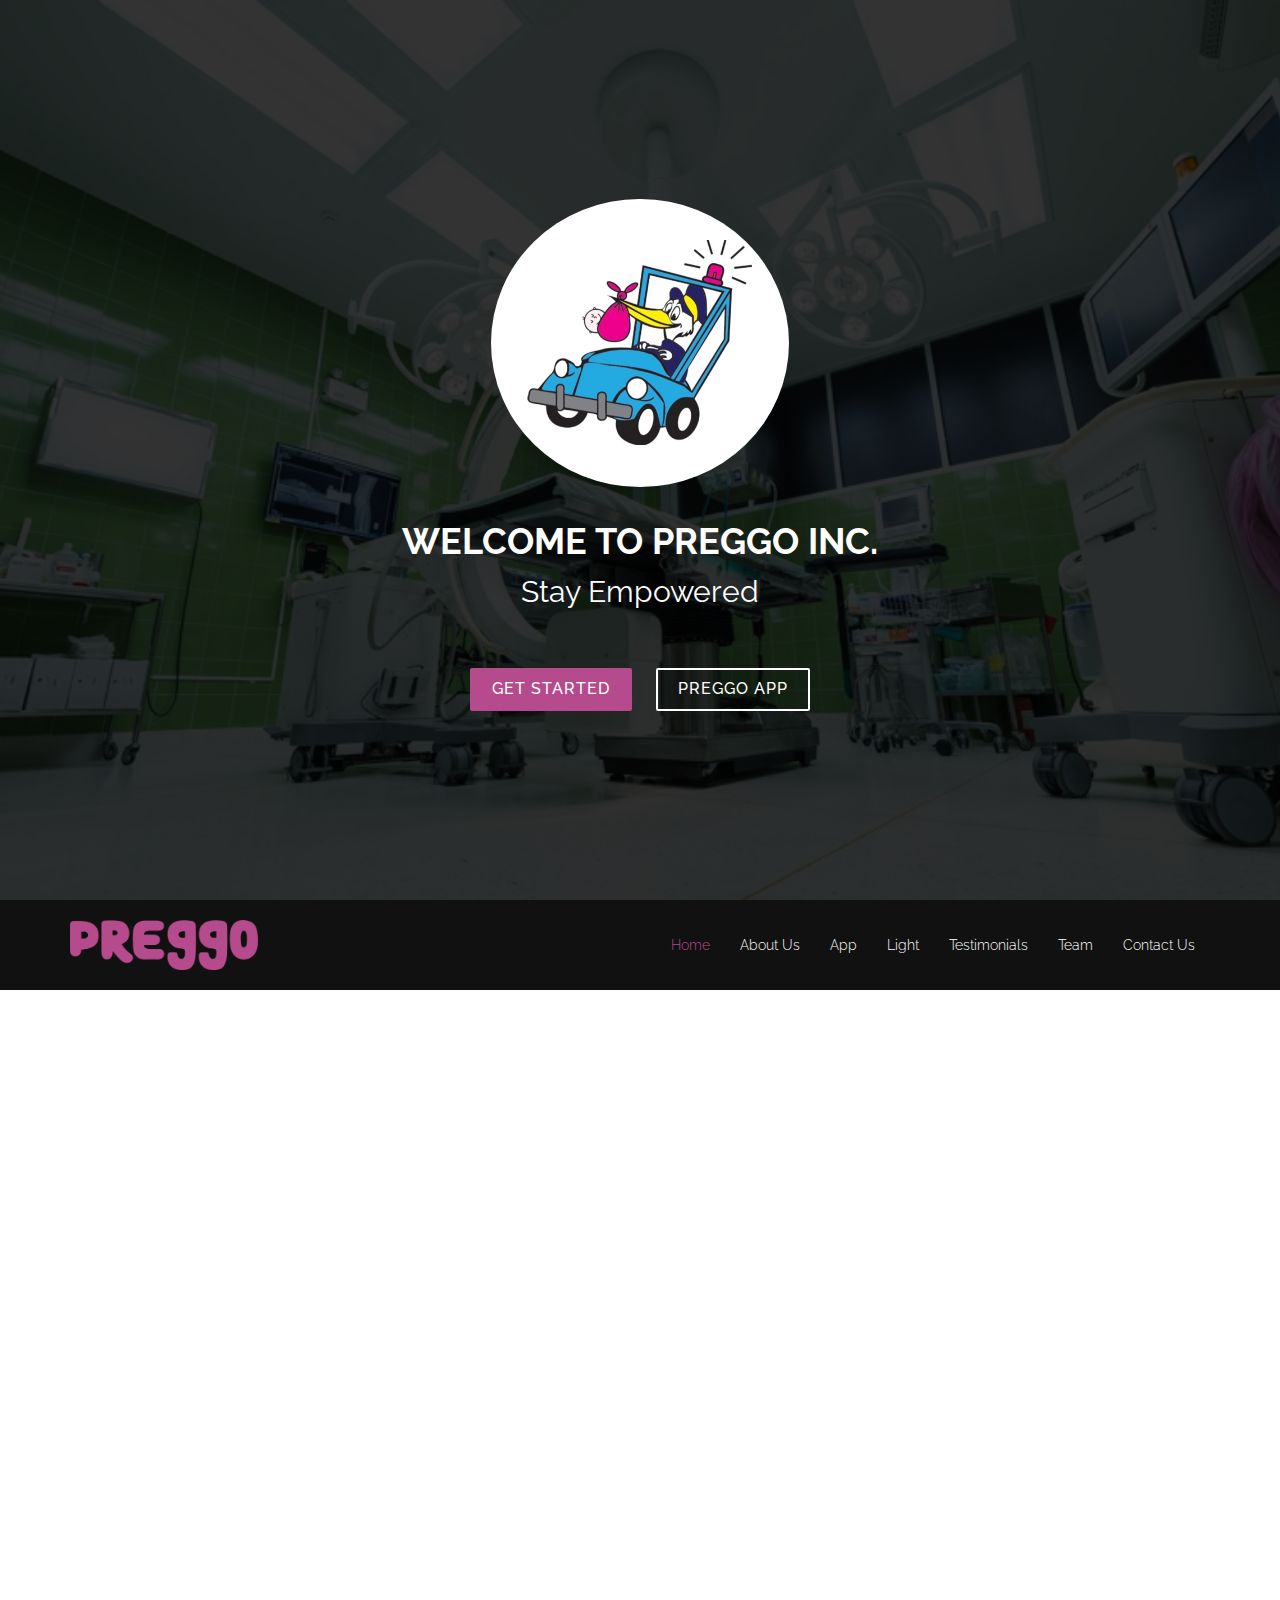
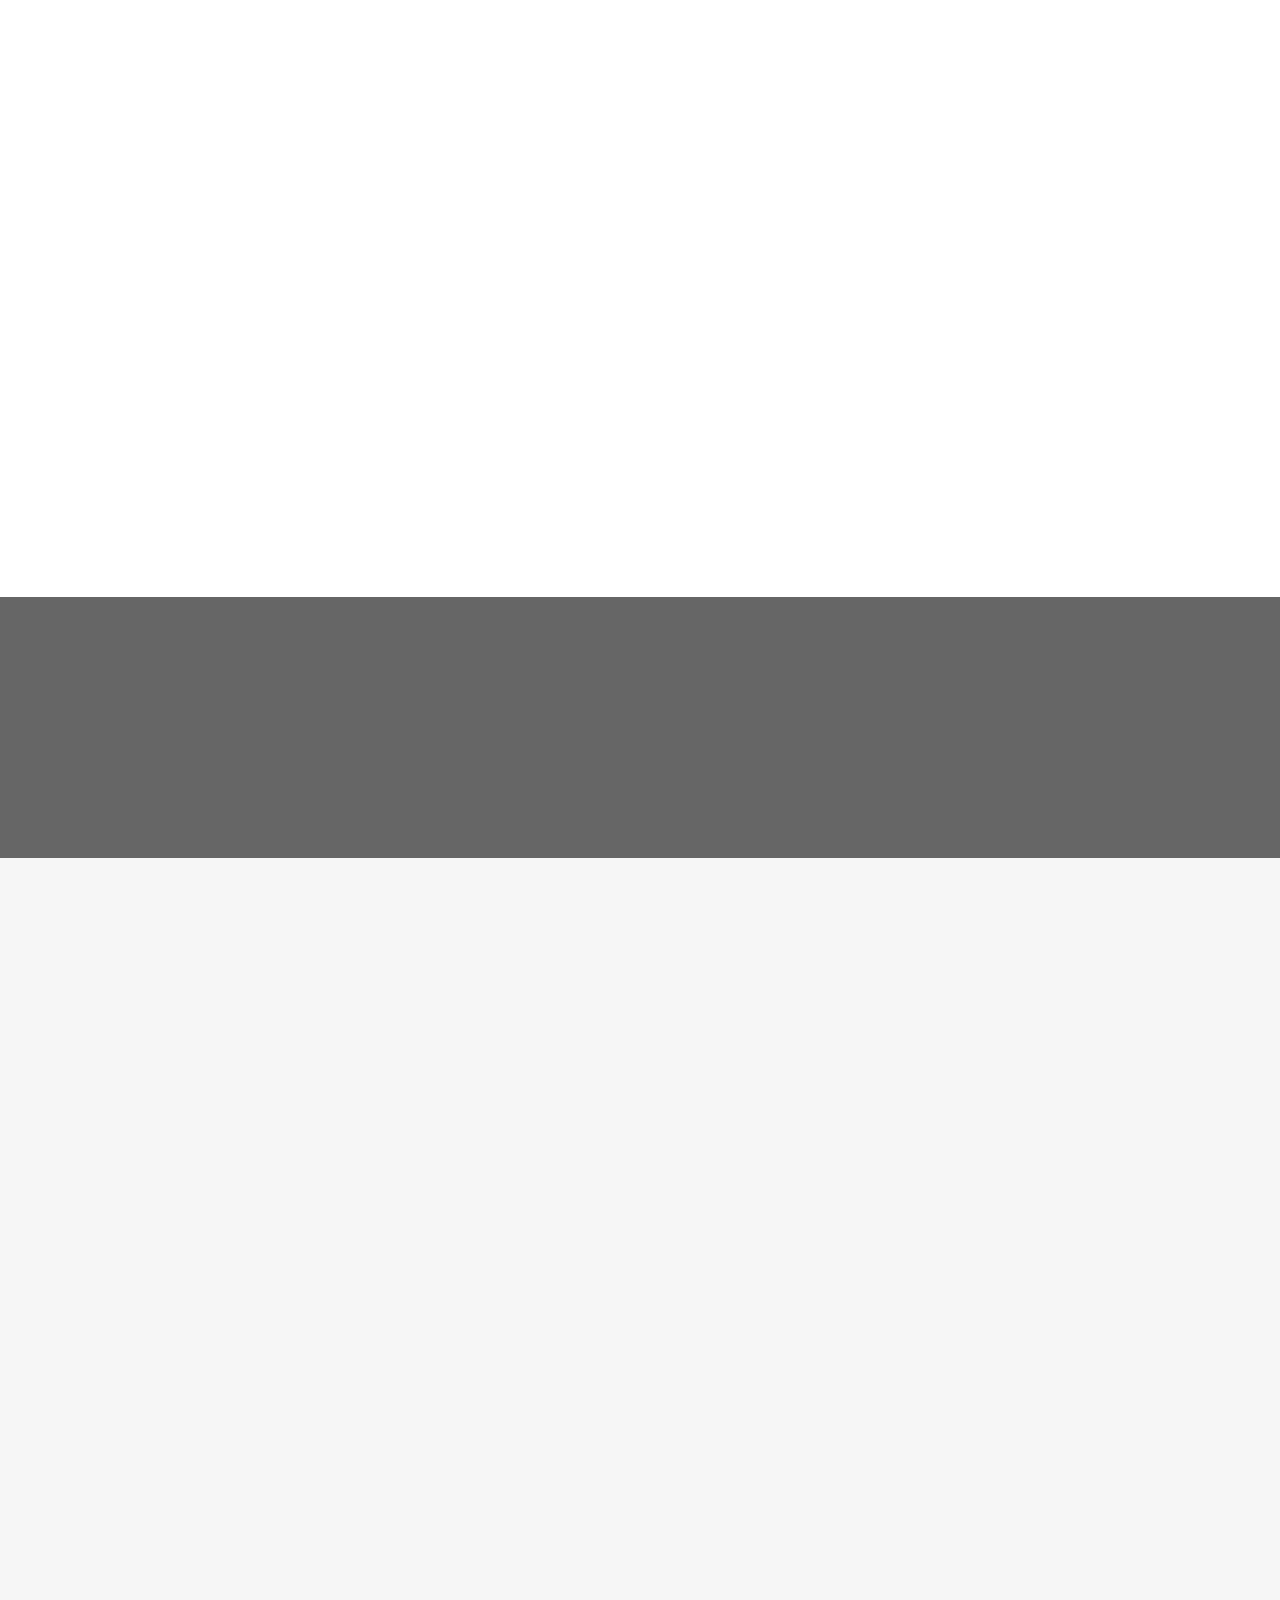
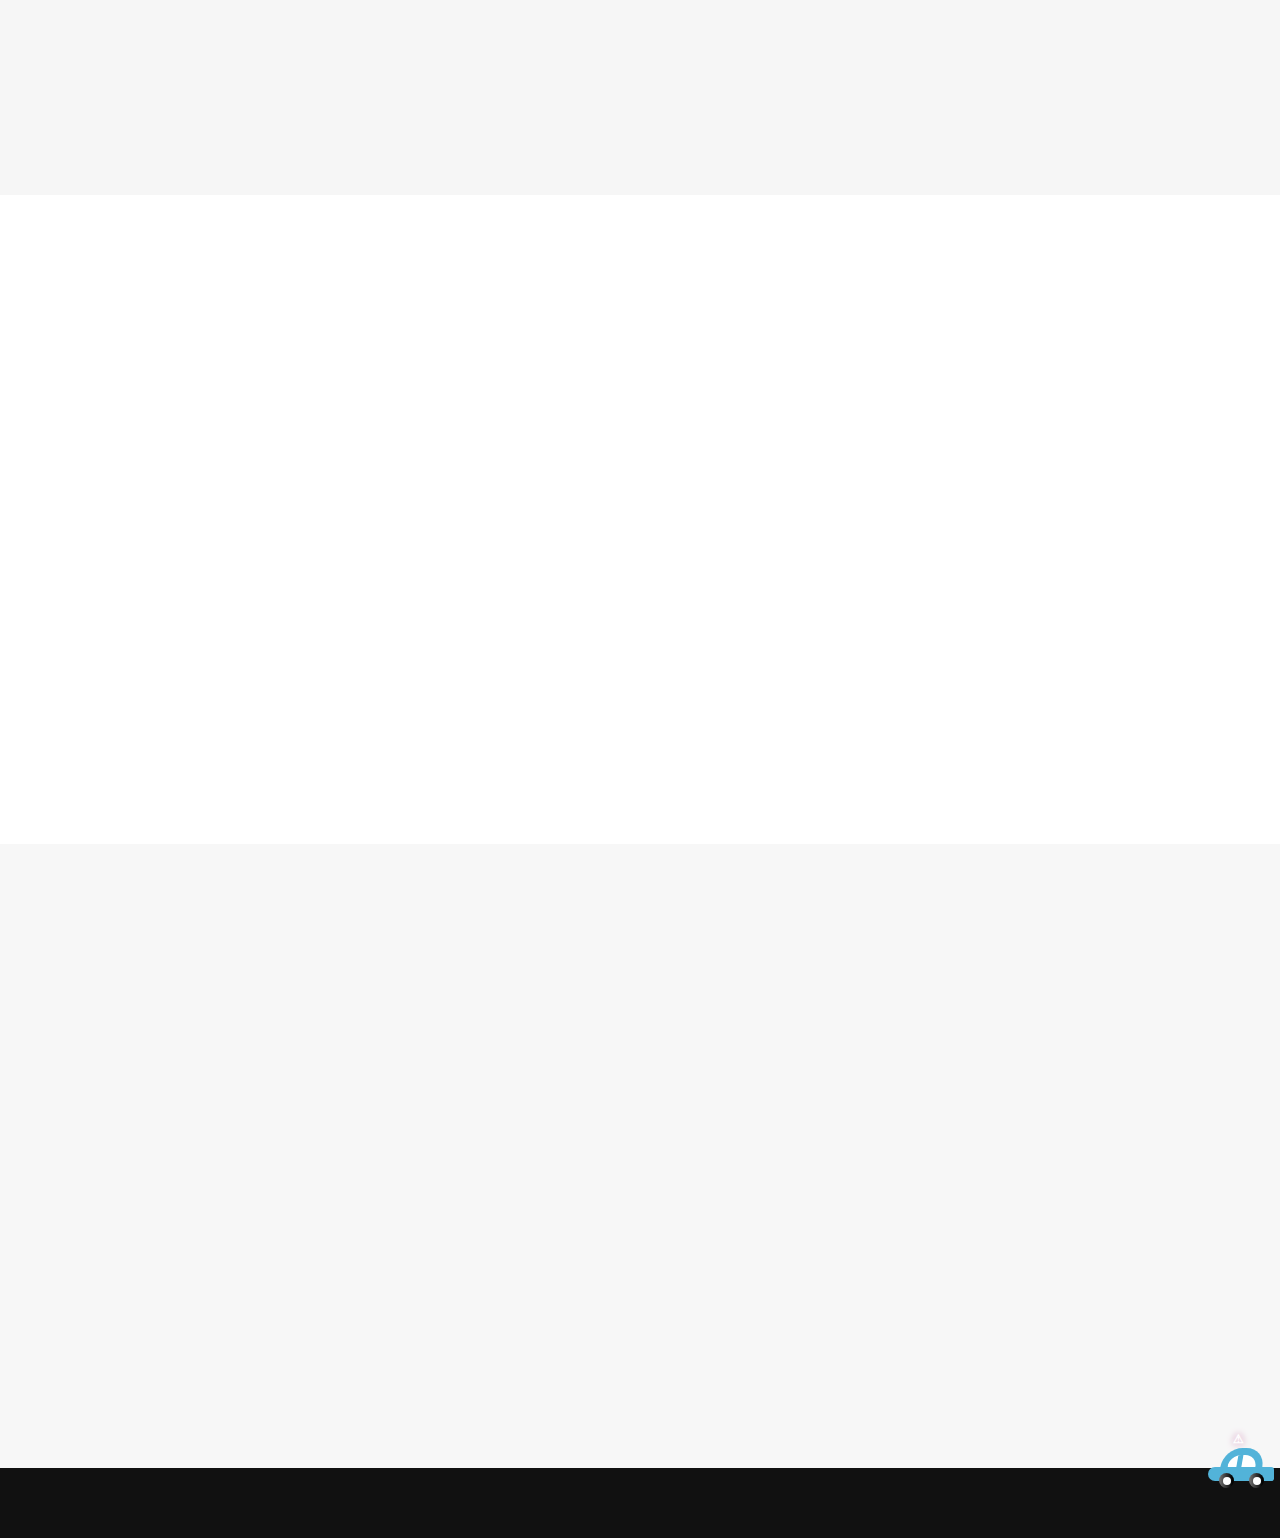
==== commit d0ea134f: "bug fixes" ====
--- a/index.html
+++ b/index.html
@@ -59,14 +59,15 @@
           <!-- <img class="" src="img/logo.png" alt=""> -->
           <img class="" style="border-radius: 50%;border:3px;max-width: 24%;" src="img/birdlogo.jpg" alt="">
         </div>
-        <h1><span class="area">Welcome To Preggo Inc.</span></h1>
+        <h1><span class="">Welcome To Preggo Inc.</span></h1>
         <h2>Stay <span class="rotating">Empowered, Alert, Informed, Safe, Connected</span></h2>
         <div class="actions">
           <a href="#about" class="btn-get-started">Get Started</a>
-          <a href="#services" class="btn-services">Preggo App</a>
-        </div>
-      </div>
-    </div>
+          <a href="#services" class="btn-services ">Preggo App</a>
+        </div>
+      </div>
+    </div>
+
   </section>
 
   <!--==========================
@@ -362,7 +363,7 @@
         </div>
         <div class="col-md-4">
           <div class="member">
-            <div class="pic"><img src="img/p.jpg" alt=""></div>
+            <div class="pic"><img src="img/P.jpg" alt=""></div>
             <h4>Preggo Inc</h4>
             <span>Customer Service</span>
             <div class="social">
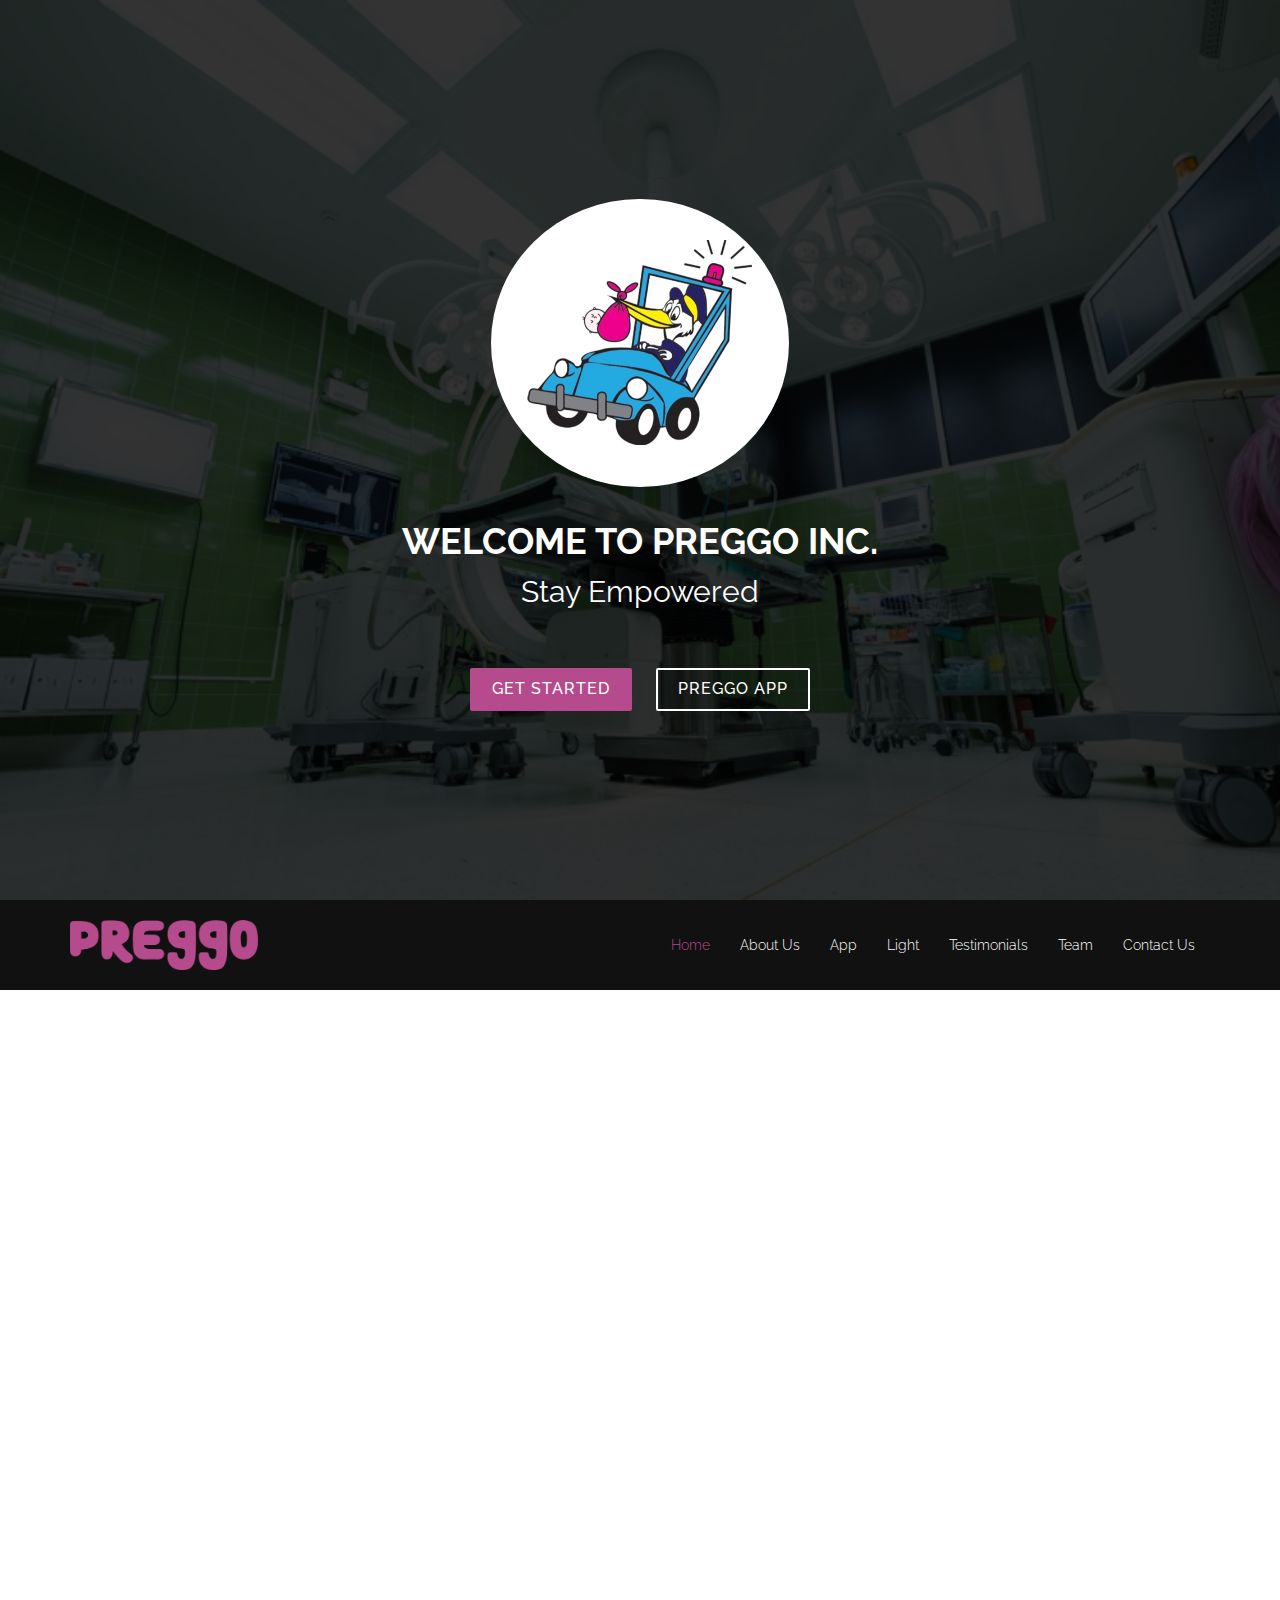
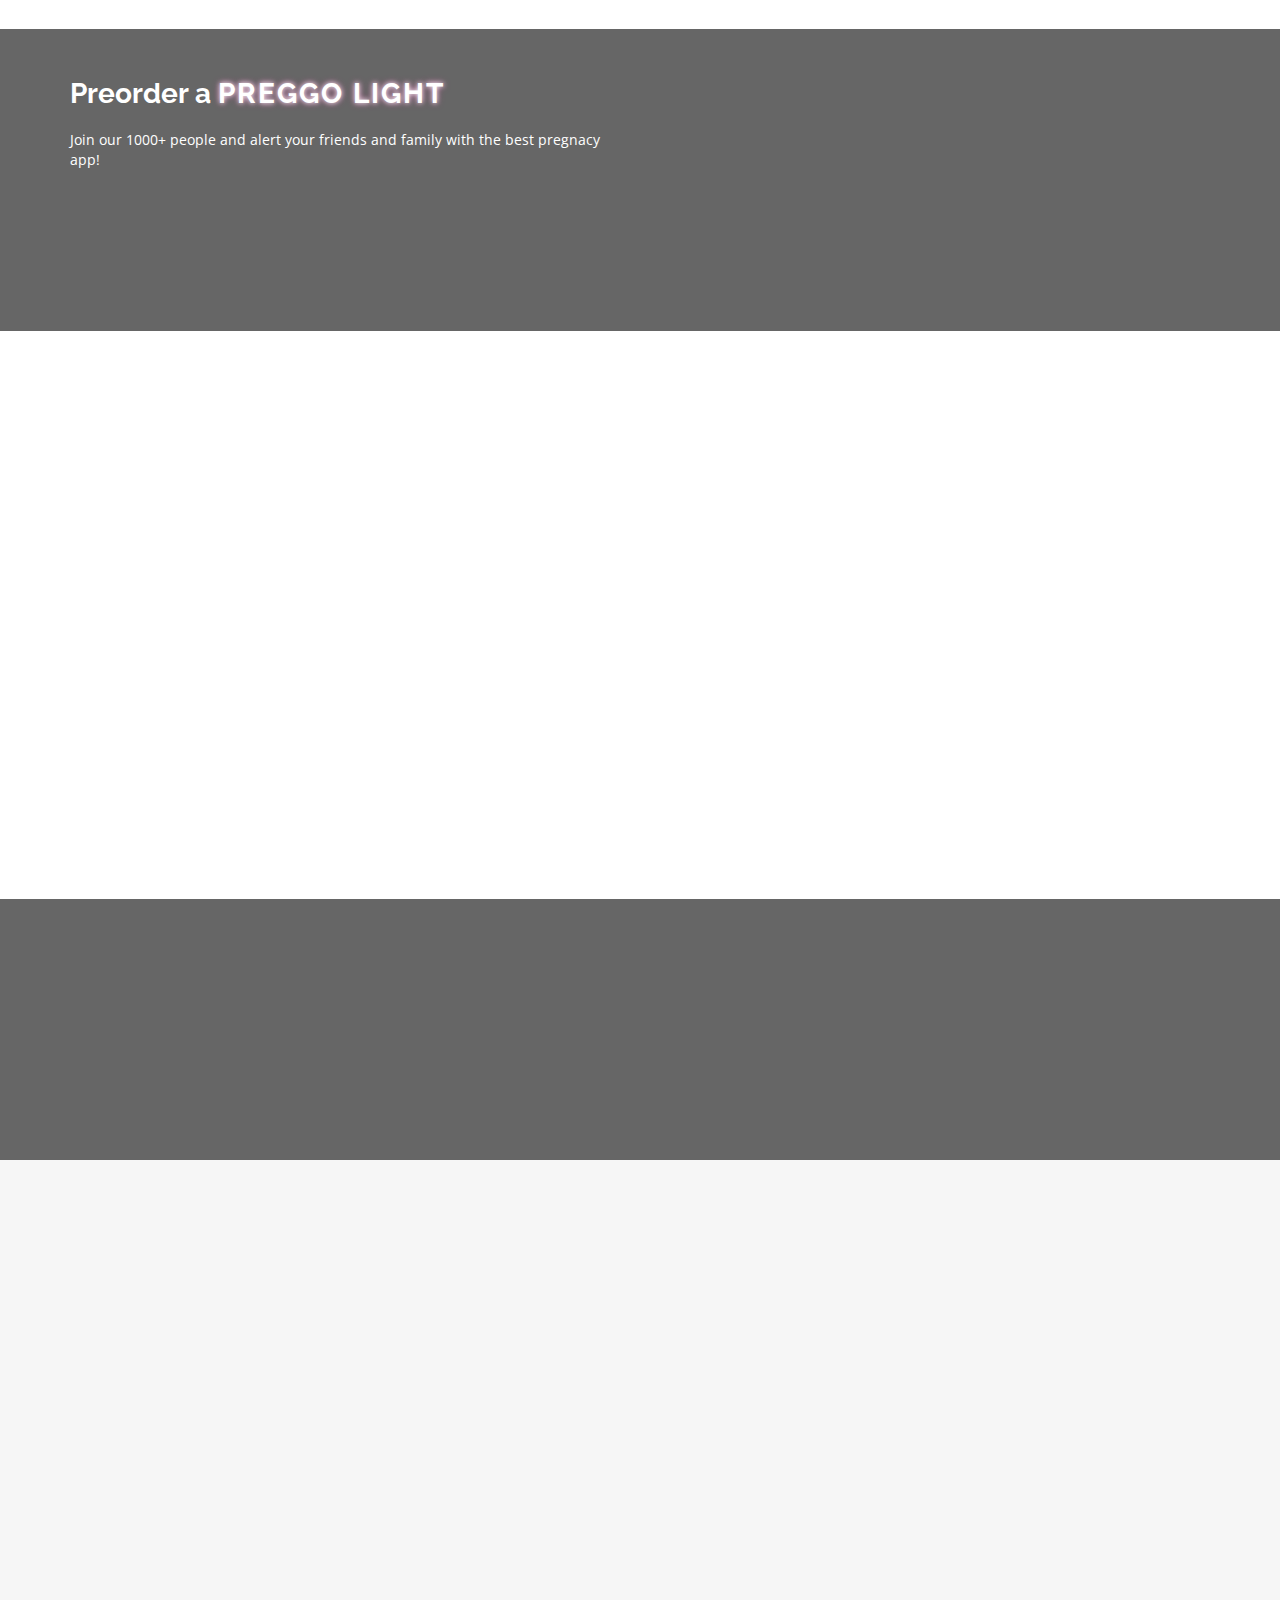
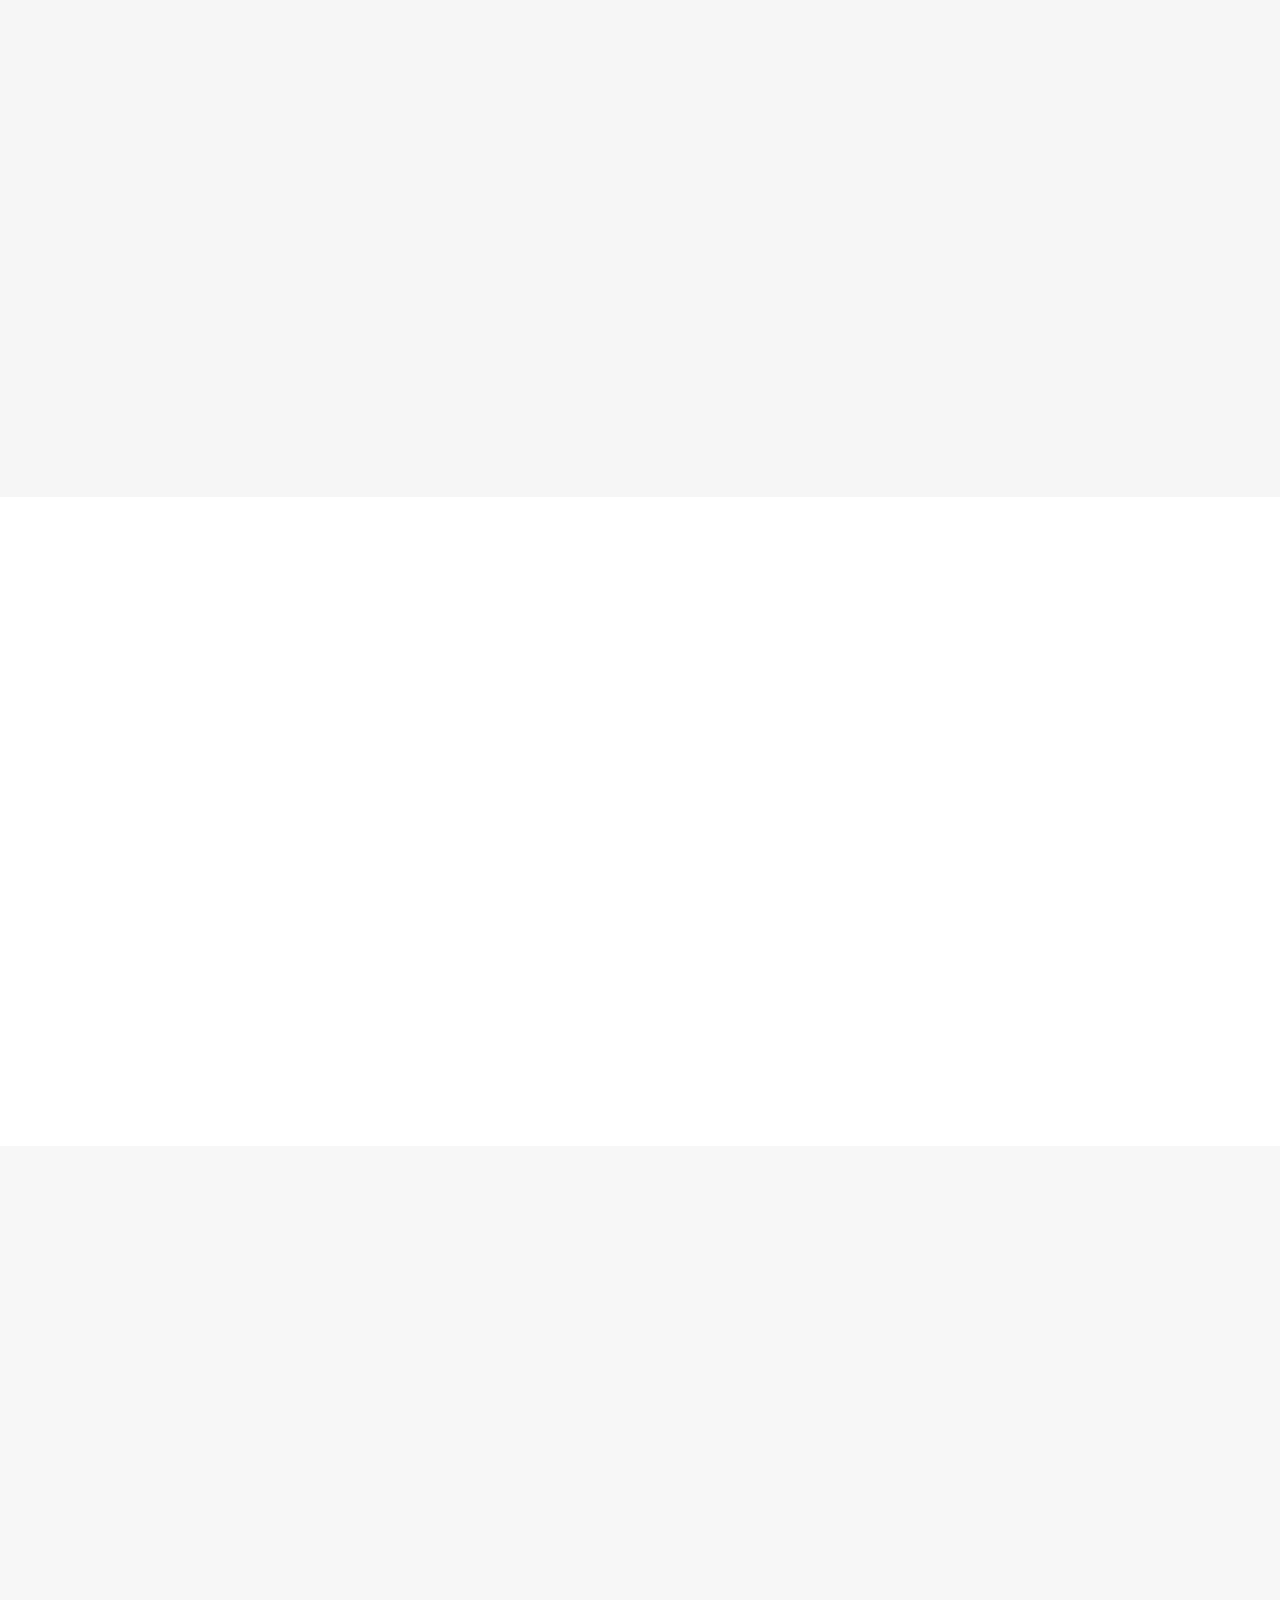
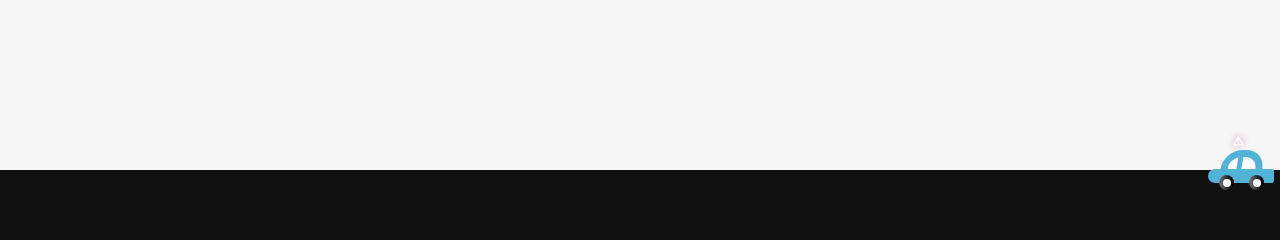
==== commit 43a6d658: "bug fixes" ====
--- a/index.html
+++ b/index.html
@@ -132,6 +132,44 @@
     </div>
   </section>
 
+    <section id="subscribe" style="padding: 0;">
+     <div class="container">
+       <div class="row">
+         <div class="col-md-6">
+             <h3 class="subscribe-title" style="padding-top:50px;" id="flash">Preorder a <span class="area">Preggo Light</span></h3>
+             <p class="subscribe-text" id="flash">Join our 1000+ people and alert your friends and family with the best pregnacy app!</p>
+         </div>
+         <div class="col-md-4">
+           <div class=" wow fadeInUp">
+             <div class="row" id="flashlight">
+               <script src="https://js.stripe.com/v3/"></script>
+               <form>
+                 <label>
+                   <input name="cardholder-name" class="field is-empty" placeholder="Jane Doe" />
+                   <span><span>Name</span></span>
+                 </label>
+                 <label>
+                   <input class="field is-empty" type="tel" placeholder="preggo@example.com" />
+                   <span><span>Email</span></span>
+                 </label>
+                 <label>
+                   <div id="card-element" class="field is-empty"></div>
+                   <span><span>Credit or debit card</span></span>
+                 </label>
+                 <button type="submit">Pay $25</button>
+                 <div class="outcome">
+                   <div class="error" role="alert"></div>
+                   <div class="success">
+                     Success! Your Light has been ordered <span class=""></span>
+                   </div>
+                 </div>
+               </form>
+             </div>
+           </div>
+         </div>
+       </div>
+     </div>
+    </section>
   <!--==========================
   Services Section
 ============================-->
@@ -183,6 +221,7 @@
   <!--==========================
   Subscrbe Section
 ============================-->
+
   <section id="subscribe">
     <div class="container wow fadeInUp">
       <div class="row" id="flashlight">
@@ -424,6 +463,8 @@
             </div>
 
           </div>
+          <div class="text-center"><button type="submit">Send Message</button></div>
+
         </div>
 
         <div class="col-md-5 col-md-push-2">
@@ -447,7 +488,6 @@
                 <textarea class="form-control" name="message" rows="5" data-rule="required" data-msg="Please write something for us" placeholder="Message"></textarea>
                 <div class="validation"></div>
               </div>
-              <div class="text-center"><button type="submit">Send Message</button></div>
               <div style="width:100%;height:50px;"></div>
 
             </form>
--- a/css/style.css
+++ b/css/style.css
@@ -238,6 +238,132 @@
     right: 100%;
   }
 }
+form {
+  width: 480px;
+  margin: 20px auto;
+}
+
+label {
+  height: 35px;
+  position: relative;
+  color: #8798AB;
+  display: block;
+  margin-top: 30px;
+  margin-bottom: 20px;
+}
+
+label > span {
+  position: absolute;
+  top: 0;
+  left: 0;
+  width: 100%;
+  height: 100%;
+  font-weight: 300;
+  line-height: 32px;
+  color: #8798AB;
+  border-bottom: 1px solid #586A82;
+  transition: border-bottom-color 200ms ease-in-out;
+  cursor: text;
+  pointer-events: none;
+}
+
+label > span span {
+  position: absolute;
+  top: 0;
+  left: 0;
+  transform-origin: 0% 50%;
+  transition: transform 200ms ease-in-out;
+  cursor: text;
+}
+
+label .field.is-focused + span span,
+label .field:not(.is-empty) + span span {
+  transform: scale(0.68) translateY(-36px);
+  cursor: default;
+}
+
+label .field.is-focused + span {
+  border-bottom-color: #34D08C;
+}
+
+.field {
+  background: transparent;
+  font-weight: 300;
+  border: 0;
+  color: white;
+  outline: none;
+  cursor: text;
+  display: block;
+  width: 100%;
+  line-height: 32px;
+  padding-bottom: 3px;
+  transition: opacity 200ms ease-in-out;
+}
+
+.field::-webkit-input-placeholder { color: #8898AA; }
+.field::-moz-placeholder { color: #8898AA; }
+
+/* IE doesn't show placeholders when empty+focused */
+ .field:-ms-input-placeholder { color: #424770; }
+
+.field.is-empty:not(.is-focused) {
+  opacity: 0;
+}
+
+button {
+  float: left;
+  display: block;
+  background: #B54B8D;
+  color: white;
+  border-radius: 2px;
+  border: 0;
+  margin-top: 20px;
+  font-size: 19px;
+  font-weight: 400;
+  width: 100%;
+  height: 47px;
+  line-height: 45px;
+  outline: none;
+}
+
+button:focus {
+  background: #24B47E;
+}
+
+button:active {
+  background: #159570;
+}
+
+.outcome {
+  float: left;
+  width: 100%;
+  padding-top: 8px;
+  min-height: 20px;
+  text-align: center;
+}
+
+.success, .error {
+  display: none;
+  font-size: 15px;
+}
+
+.success.visible, .error.visible {
+  display: inline;
+}
+
+.error {
+  color: #E4584C;
+}
+
+.success {
+  color: #34D08C;
+}
+
+.success .token {
+  font-weight: 500;
+  font-size: 15px;
+}
+
 .area {
   text-align: center;
   color: #fff;
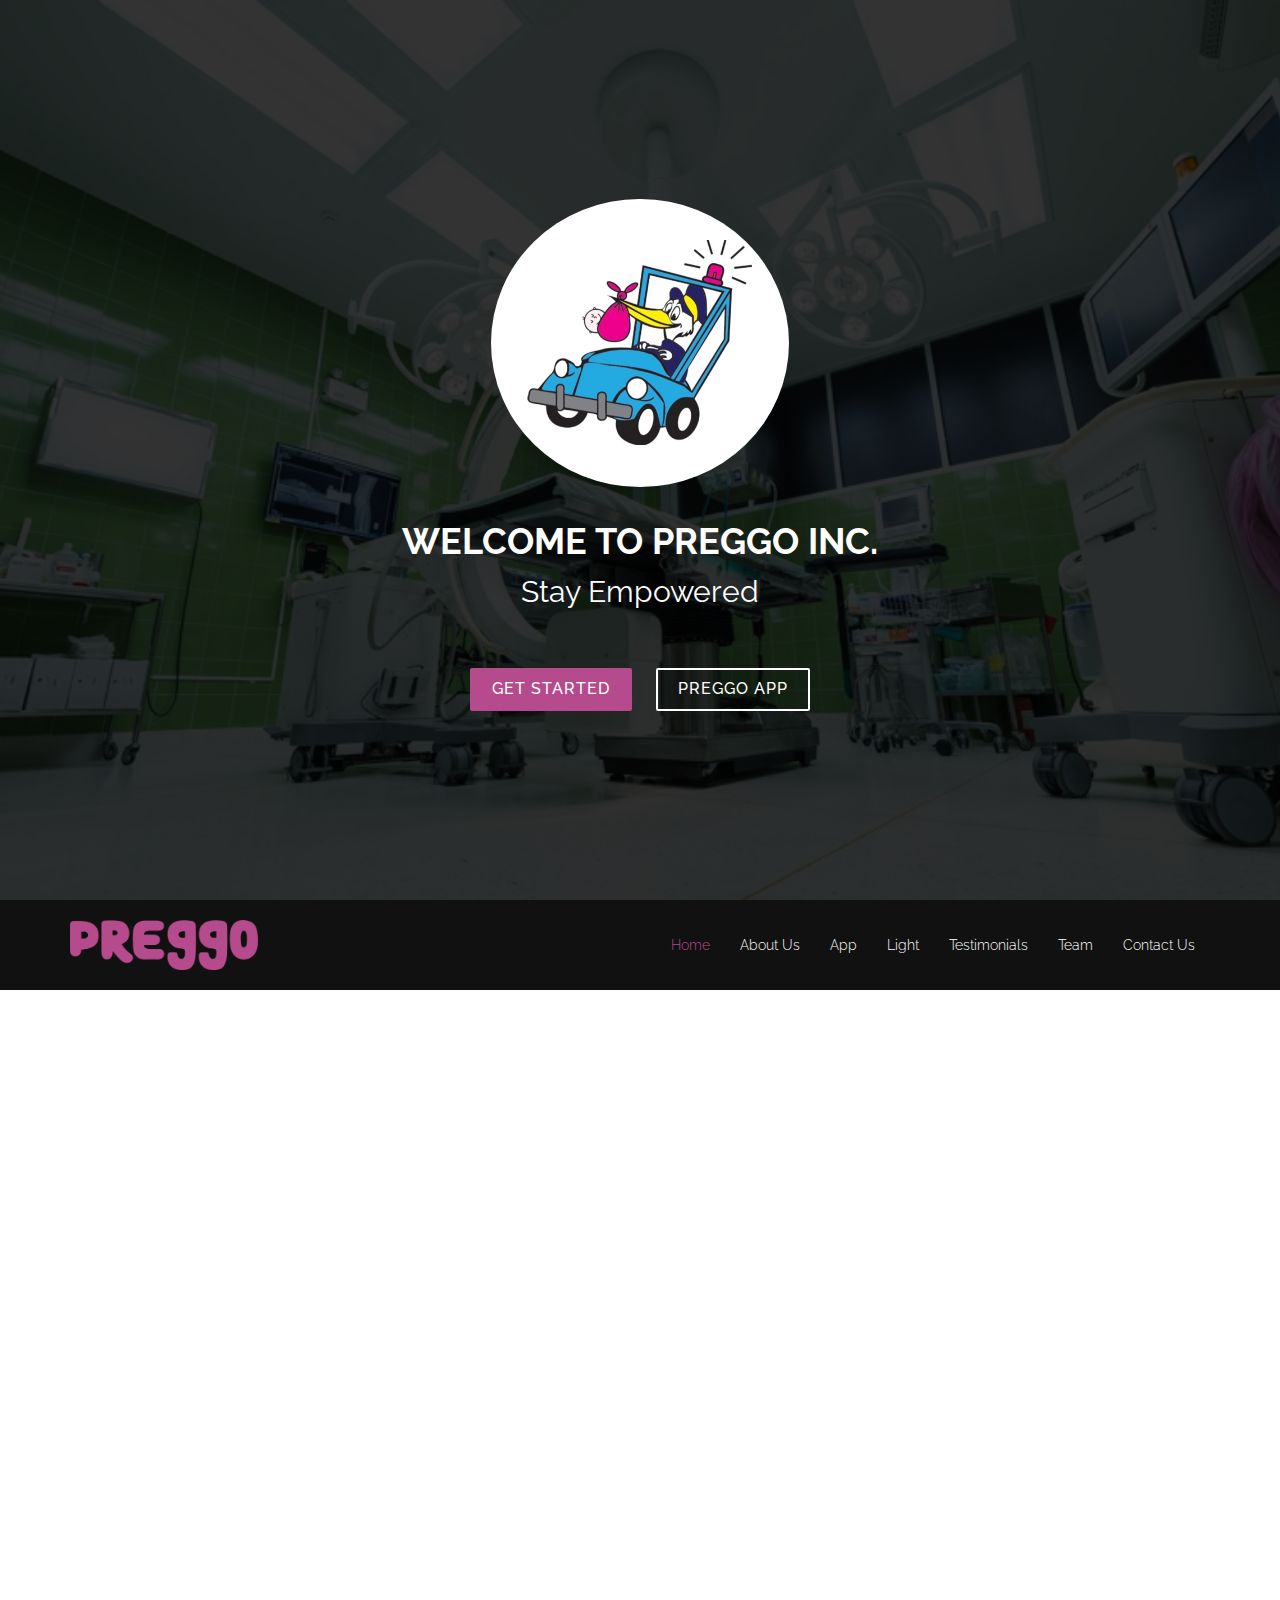
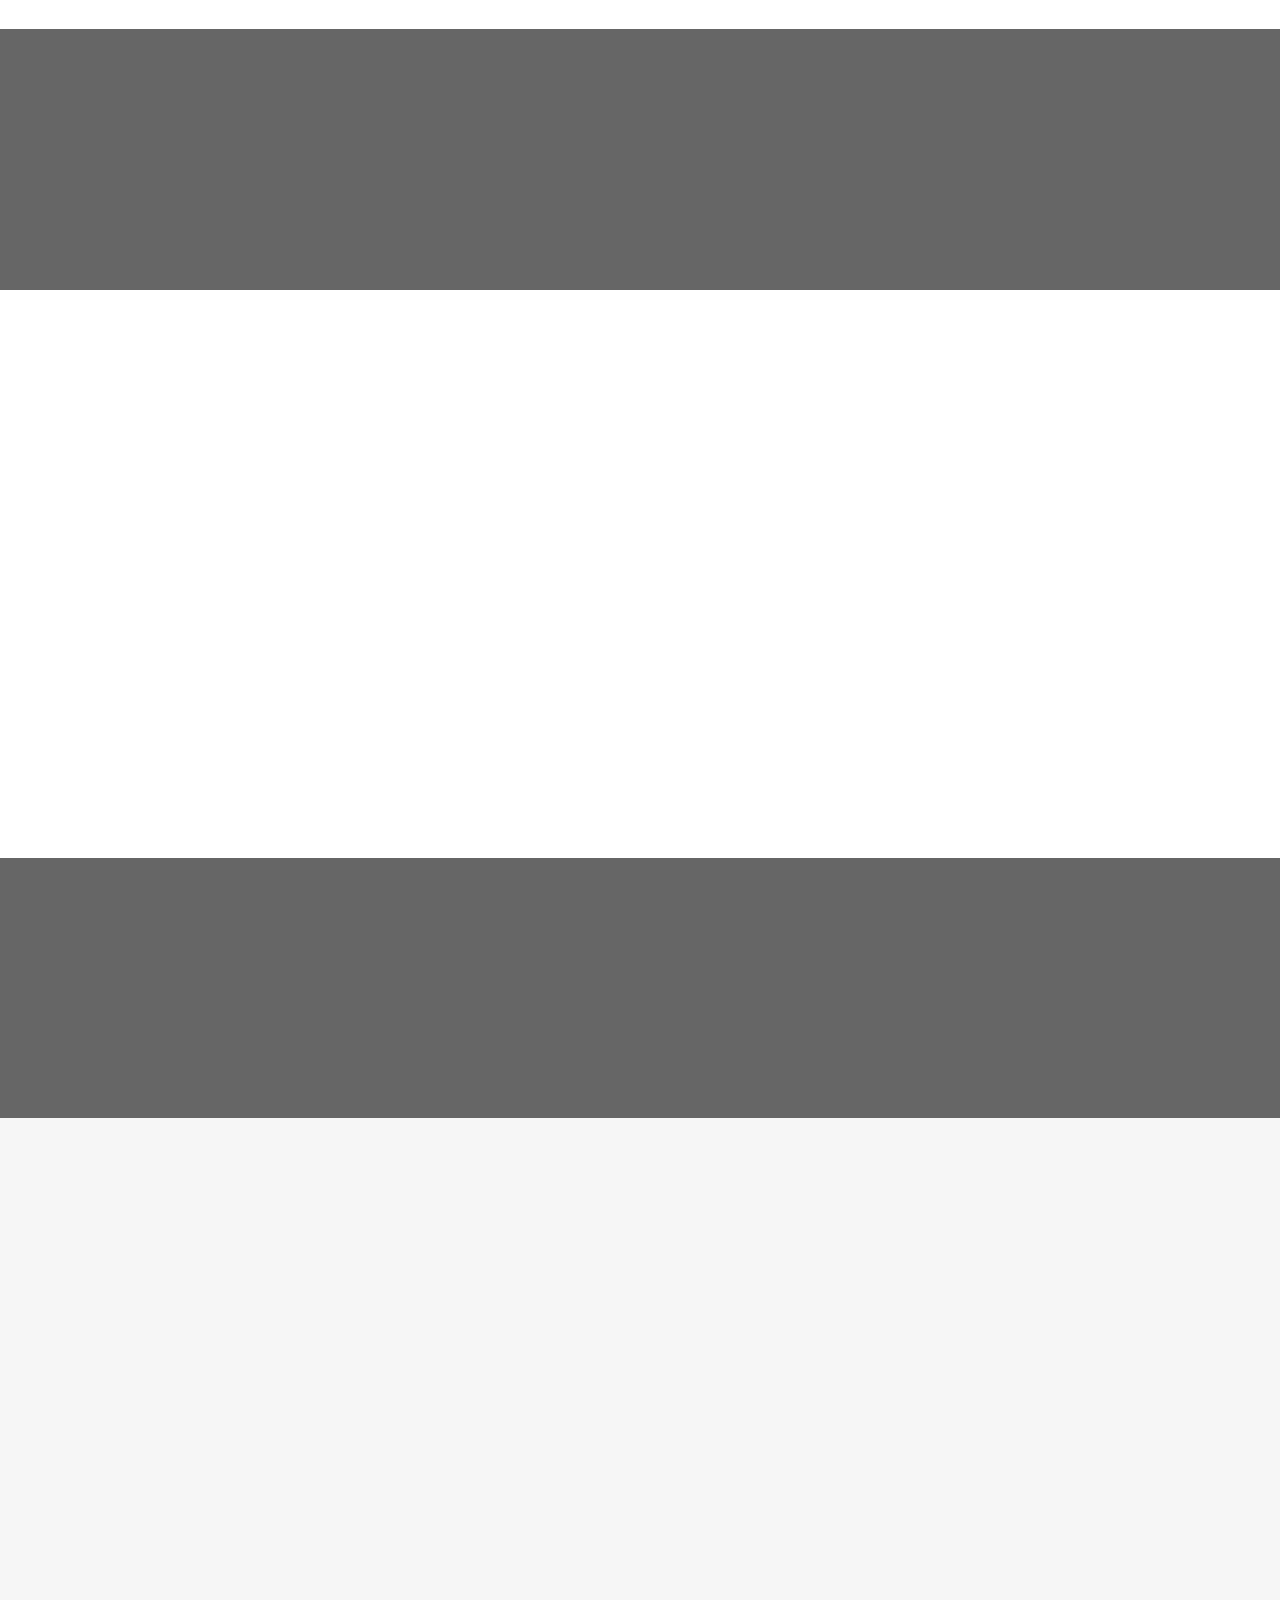
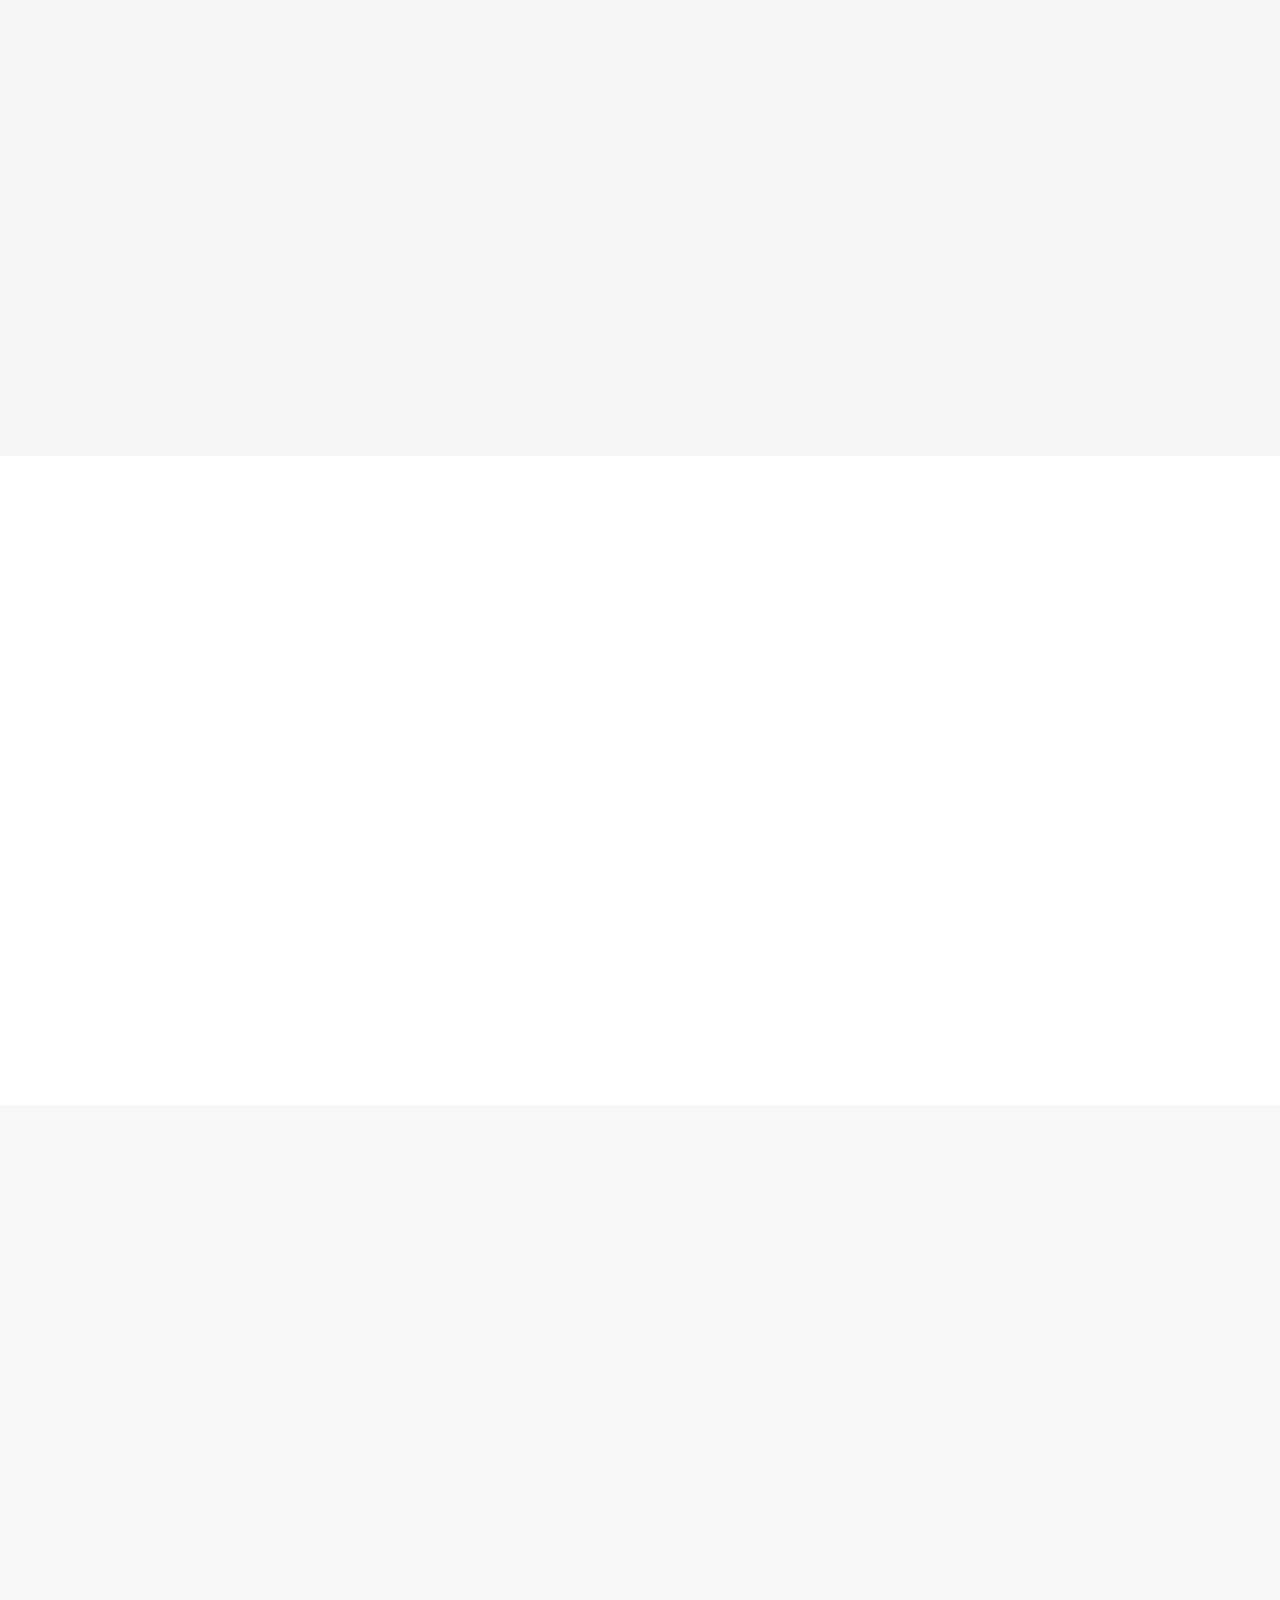
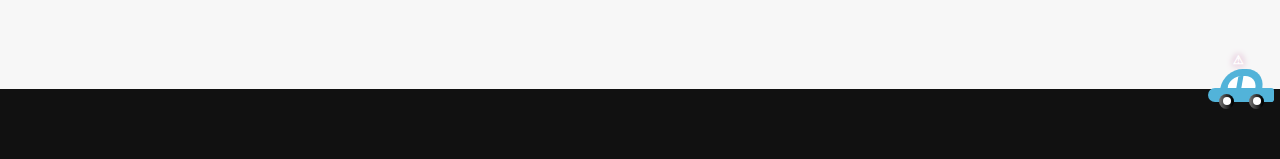
==== commit 7628cd57: "bug fixes" ====
--- a/index.html
+++ b/index.html
@@ -132,44 +132,19 @@
     </div>
   </section>
 
-    <section id="subscribe" style="padding: 0;">
-     <div class="container">
-       <div class="row">
-         <div class="col-md-6">
-             <h3 class="subscribe-title" style="padding-top:50px;" id="flash">Preorder a <span class="area">Preggo Light</span></h3>
-             <p class="subscribe-text" id="flash">Join our 1000+ people and alert your friends and family with the best pregnacy app!</p>
-         </div>
-         <div class="col-md-4">
-           <div class=" wow fadeInUp">
-             <div class="row" id="flashlight">
-               <script src="https://js.stripe.com/v3/"></script>
-               <form>
-                 <label>
-                   <input name="cardholder-name" class="field is-empty" placeholder="Jane Doe" />
-                   <span><span>Name</span></span>
-                 </label>
-                 <label>
-                   <input class="field is-empty" type="tel" placeholder="preggo@example.com" />
-                   <span><span>Email</span></span>
-                 </label>
-                 <label>
-                   <div id="card-element" class="field is-empty"></div>
-                   <span><span>Credit or debit card</span></span>
-                 </label>
-                 <button type="submit">Pay $25</button>
-                 <div class="outcome">
-                   <div class="error" role="alert"></div>
-                   <div class="success">
-                     Success! Your Light has been ordered <span class=""></span>
-                   </div>
-                 </div>
-               </form>
-             </div>
-           </div>
-         </div>
-       </div>
-     </div>
-    </section>
+  <section id="subscribe">
+    <div class="container wow fadeInUp">
+      <div class="row" id="flashlight">
+        <div class="col-md-8" id="">
+          <h3 class="subscribe-title" id="flash">Preorder a <span class="area">Preggo Light</span></h3>
+          <p class="subscribe-text" id="flash">Join our 1000+ people and alert your friends and family with the best pregnacy product!</p>
+        </div>
+        <div class="col-md-4 subscribe-btn-container">
+          <a class="subscribe-btn" href="#">Preorder Now</a>
+        </div>
+      </div>
+    </div>
+  </section>
   <!--==========================
   Services Section
 ============================-->
--- a/css/style.css
+++ b/css/style.css
@@ -237,131 +237,6 @@
   to {
     right: 100%;
   }
-}
-form {
-  width: 480px;
-  margin: 20px auto;
-}
-
-label {
-  height: 35px;
-  position: relative;
-  color: #8798AB;
-  display: block;
-  margin-top: 30px;
-  margin-bottom: 20px;
-}
-
-label > span {
-  position: absolute;
-  top: 0;
-  left: 0;
-  width: 100%;
-  height: 100%;
-  font-weight: 300;
-  line-height: 32px;
-  color: #8798AB;
-  border-bottom: 1px solid #586A82;
-  transition: border-bottom-color 200ms ease-in-out;
-  cursor: text;
-  pointer-events: none;
-}
-
-label > span span {
-  position: absolute;
-  top: 0;
-  left: 0;
-  transform-origin: 0% 50%;
-  transition: transform 200ms ease-in-out;
-  cursor: text;
-}
-
-label .field.is-focused + span span,
-label .field:not(.is-empty) + span span {
-  transform: scale(0.68) translateY(-36px);
-  cursor: default;
-}
-
-label .field.is-focused + span {
-  border-bottom-color: #34D08C;
-}
-
-.field {
-  background: transparent;
-  font-weight: 300;
-  border: 0;
-  color: white;
-  outline: none;
-  cursor: text;
-  display: block;
-  width: 100%;
-  line-height: 32px;
-  padding-bottom: 3px;
-  transition: opacity 200ms ease-in-out;
-}
-
-.field::-webkit-input-placeholder { color: #8898AA; }
-.field::-moz-placeholder { color: #8898AA; }
-
-/* IE doesn't show placeholders when empty+focused */
- .field:-ms-input-placeholder { color: #424770; }
-
-.field.is-empty:not(.is-focused) {
-  opacity: 0;
-}
-
-button {
-  float: left;
-  display: block;
-  background: #B54B8D;
-  color: white;
-  border-radius: 2px;
-  border: 0;
-  margin-top: 20px;
-  font-size: 19px;
-  font-weight: 400;
-  width: 100%;
-  height: 47px;
-  line-height: 45px;
-  outline: none;
-}
-
-button:focus {
-  background: #24B47E;
-}
-
-button:active {
-  background: #159570;
-}
-
-.outcome {
-  float: left;
-  width: 100%;
-  padding-top: 8px;
-  min-height: 20px;
-  text-align: center;
-}
-
-.success, .error {
-  display: none;
-  font-size: 15px;
-}
-
-.success.visible, .error.visible {
-  display: inline;
-}
-
-.error {
-  color: #E4584C;
-}
-
-.success {
-  color: #34D08C;
-}
-
-.success .token {
-  font-weight: 500;
-  font-size: 15px;
 }
 
 .area {
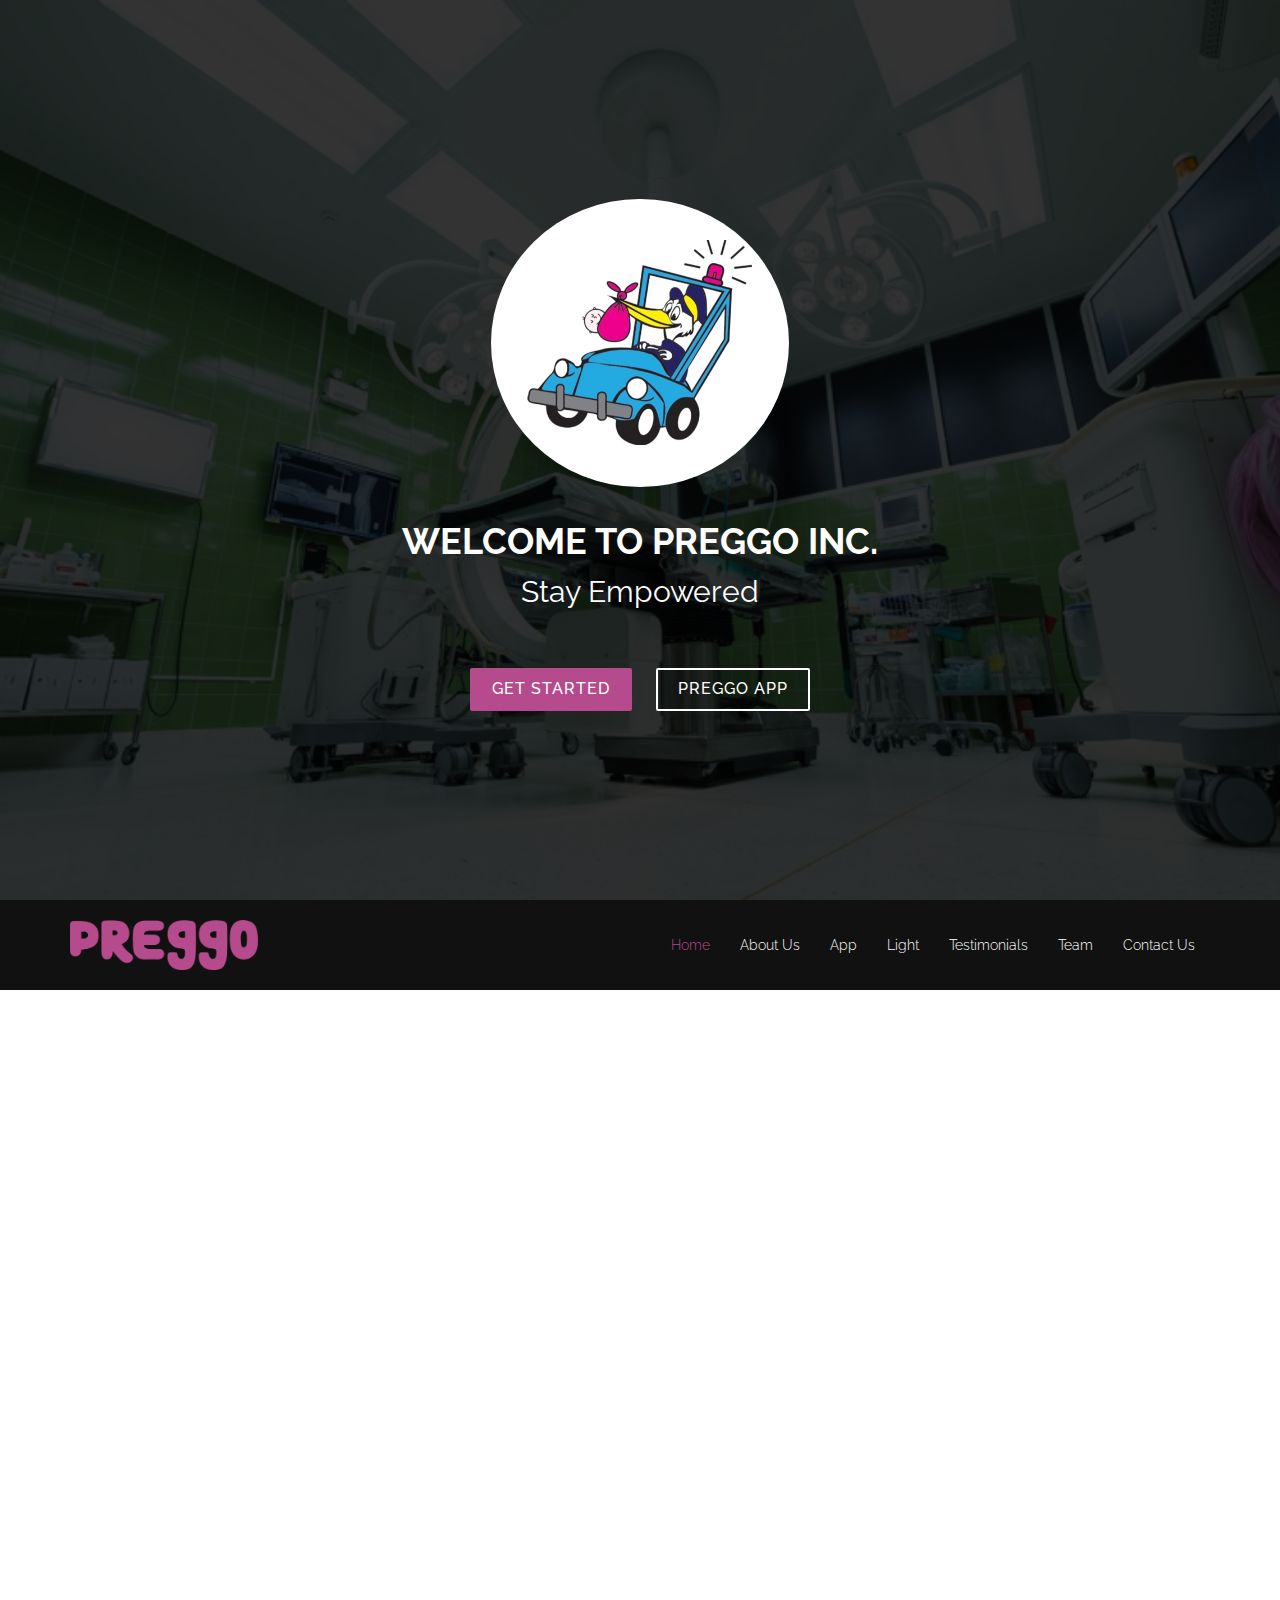
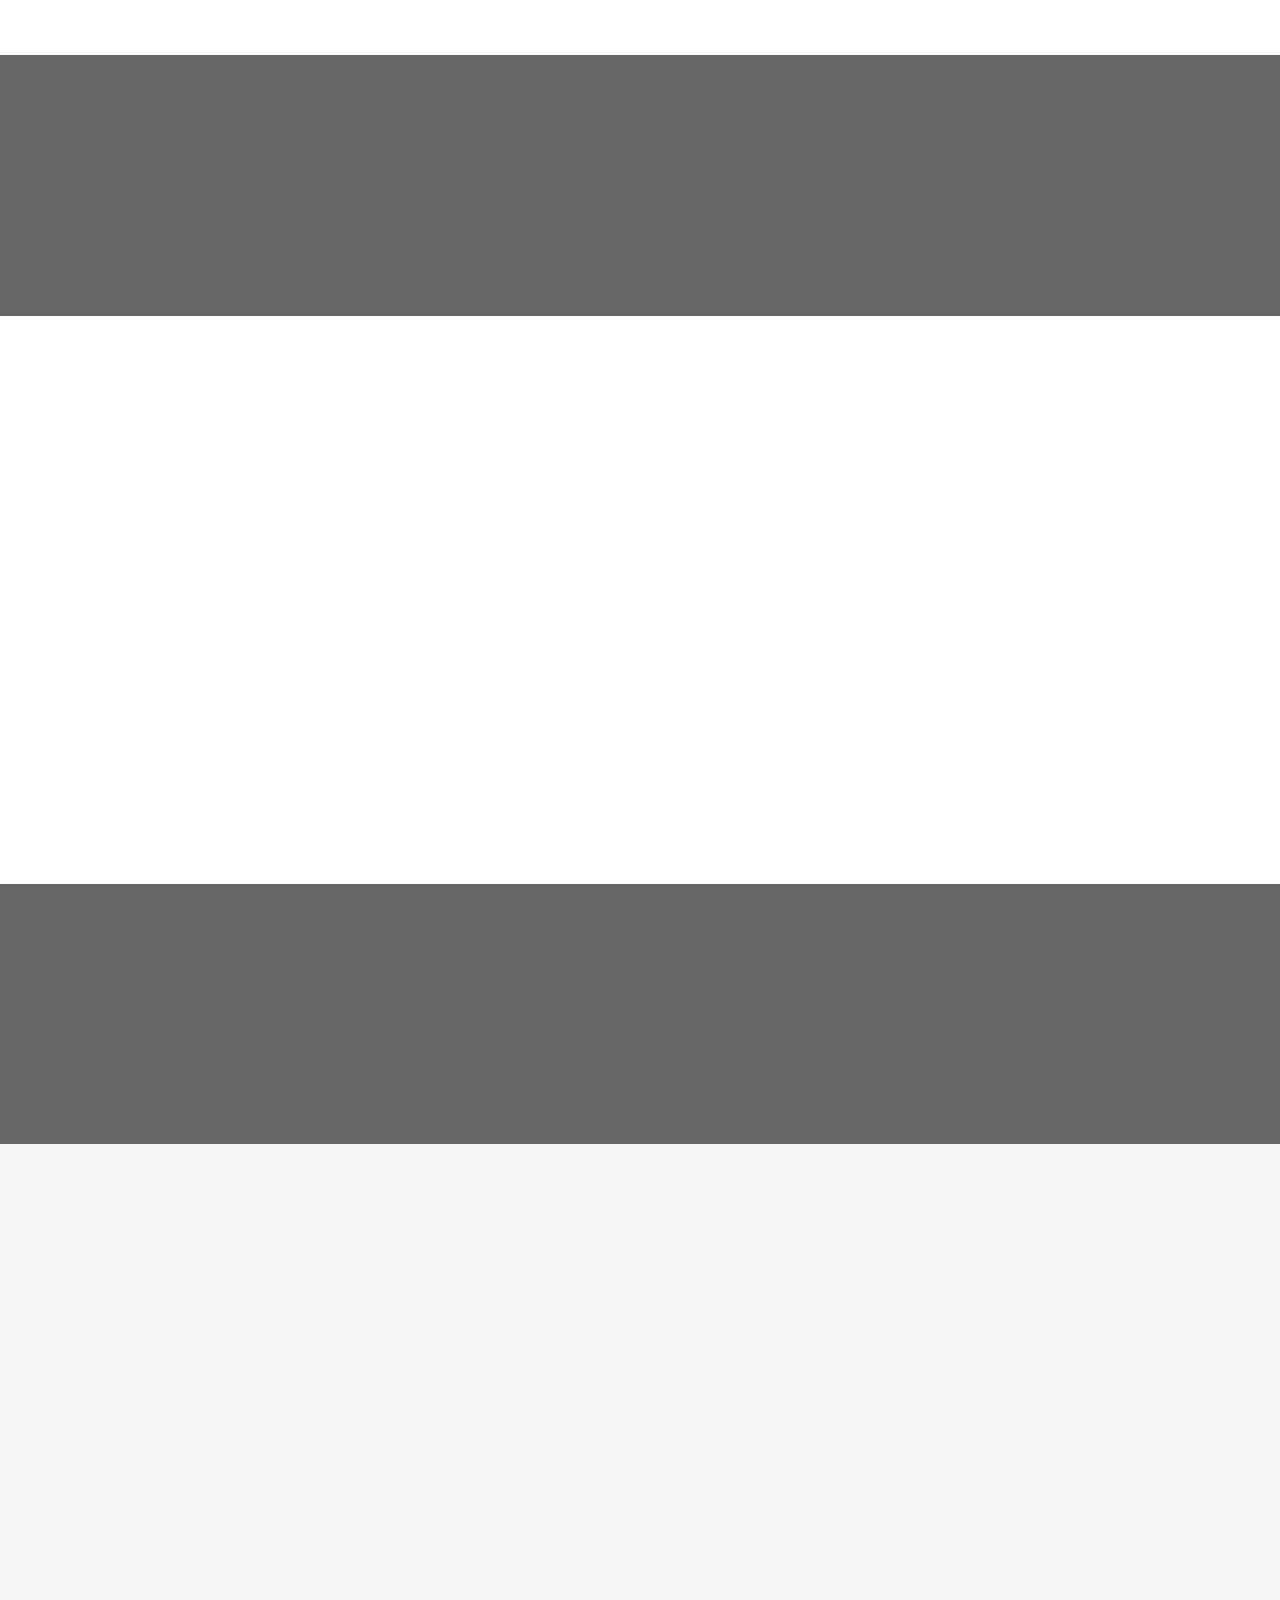
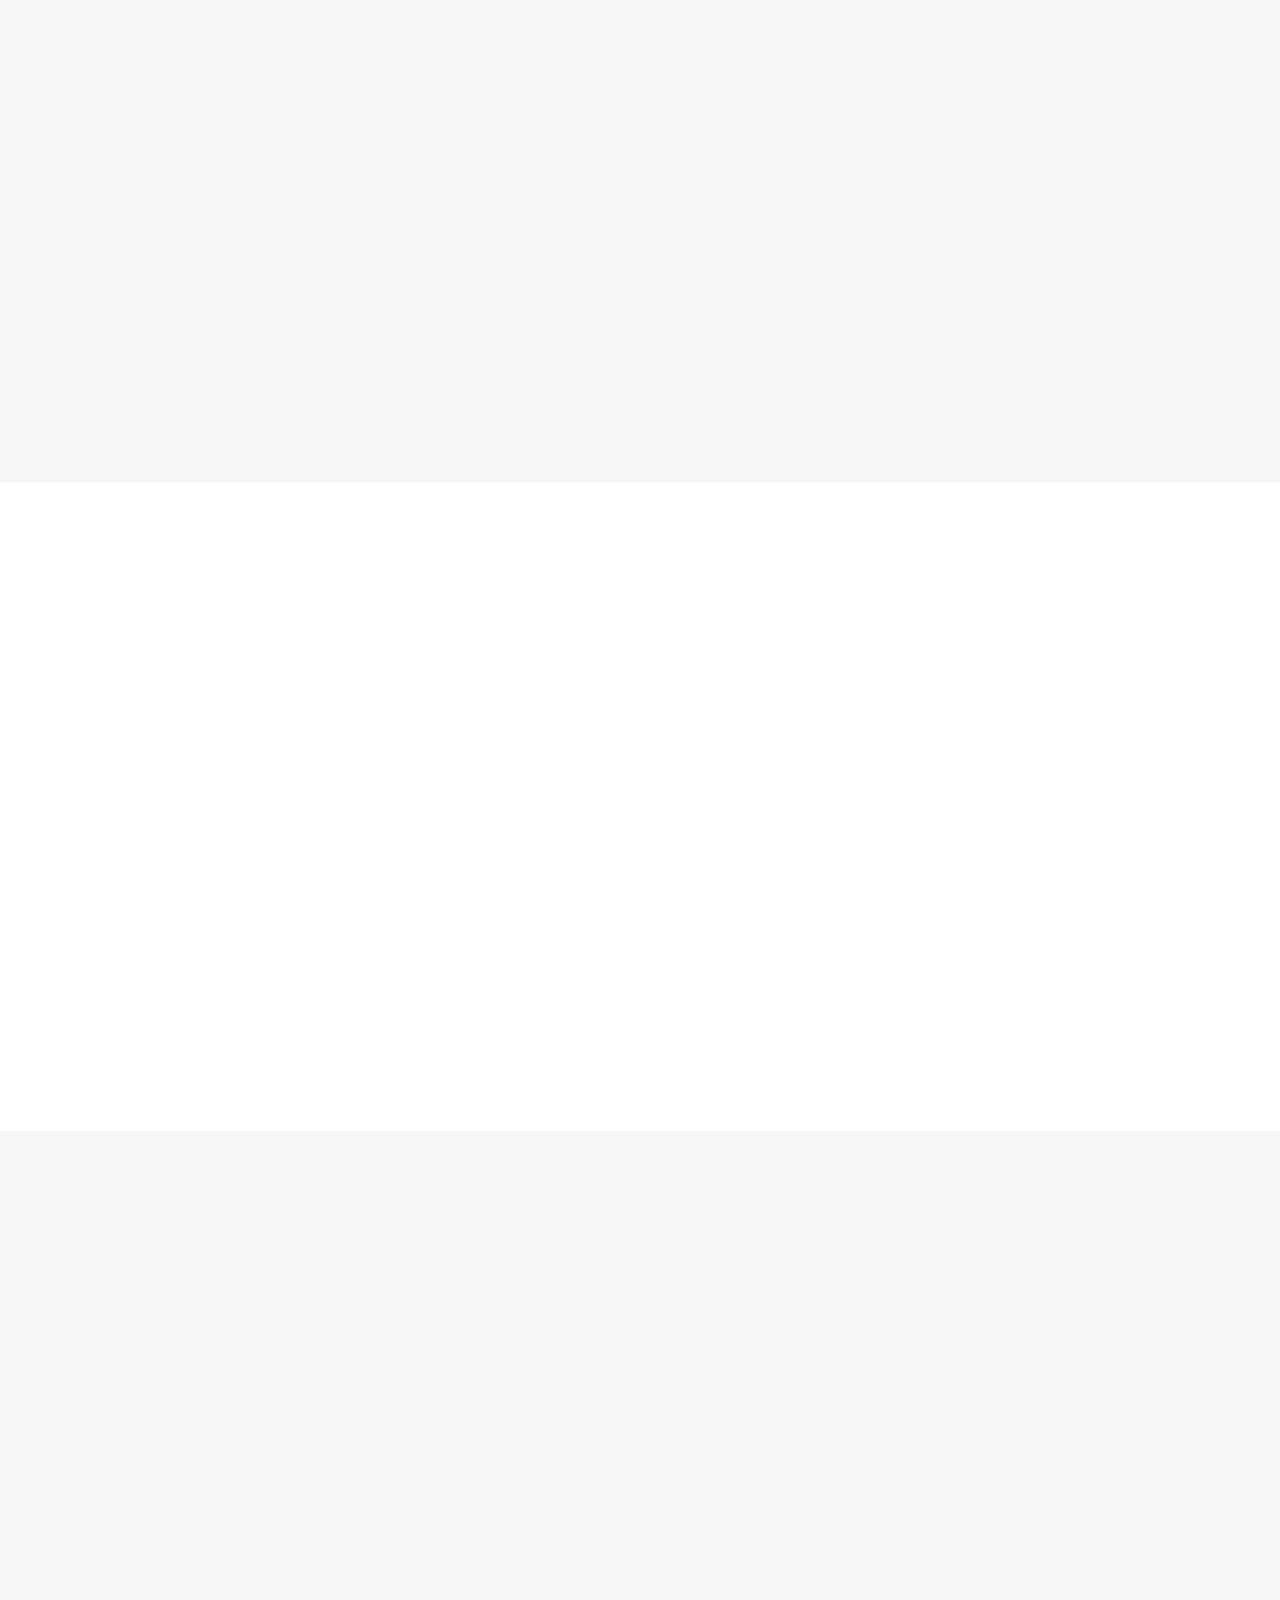
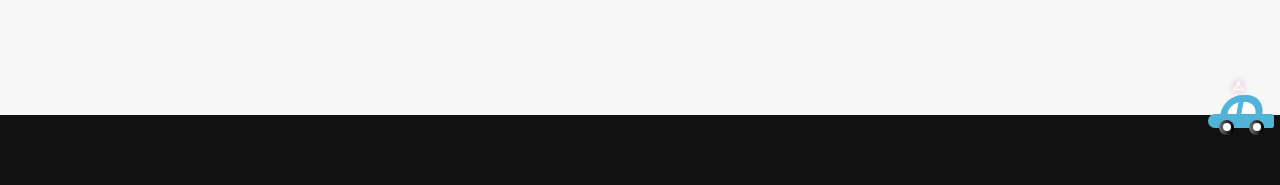
==== commit 12189f9b: "bug fixes" ====
--- a/index.html
+++ b/index.html
@@ -115,9 +115,9 @@
     <div class="container about-container wow fadeInUp">
       <div class="row">
         <div class="col-md-6 col-md-push-6 about-content">
-          <h2 class="about-title">We empower new communication</h2>
+          <h2 class="about-title">Never miss important moments.</h2>
           <p class="about-text">
-            The idea developed from my wife had to drive herself to the hospital, becuase I was working double shifts at my job. She was unable to find a ride and was put in a dangerous situation. I would have done anything to be there with her. Therefore, our products
+            The idea developed from my wife; she had to drive herself to the hospital, becuase I was working double shifts at my job. She was unable to find a ride and was put in a dangerous situation. I would have done anything to be there with her. Therefore, our products
             remove risks so mothers do not have to carry them too.
           </p>
           <p class="about-text">
--- a/css/style.css
+++ b/css/style.css
@@ -227,7 +227,7 @@
     right: -10%;
   }
   to {
-    right: 100%;
+    right: 110%;
   }
 }
 @keyframes move {
@@ -235,7 +235,7 @@
     right: -10%;
   }
   to {
-    right: 100%;
+    right: 110%;
   }
 }
 
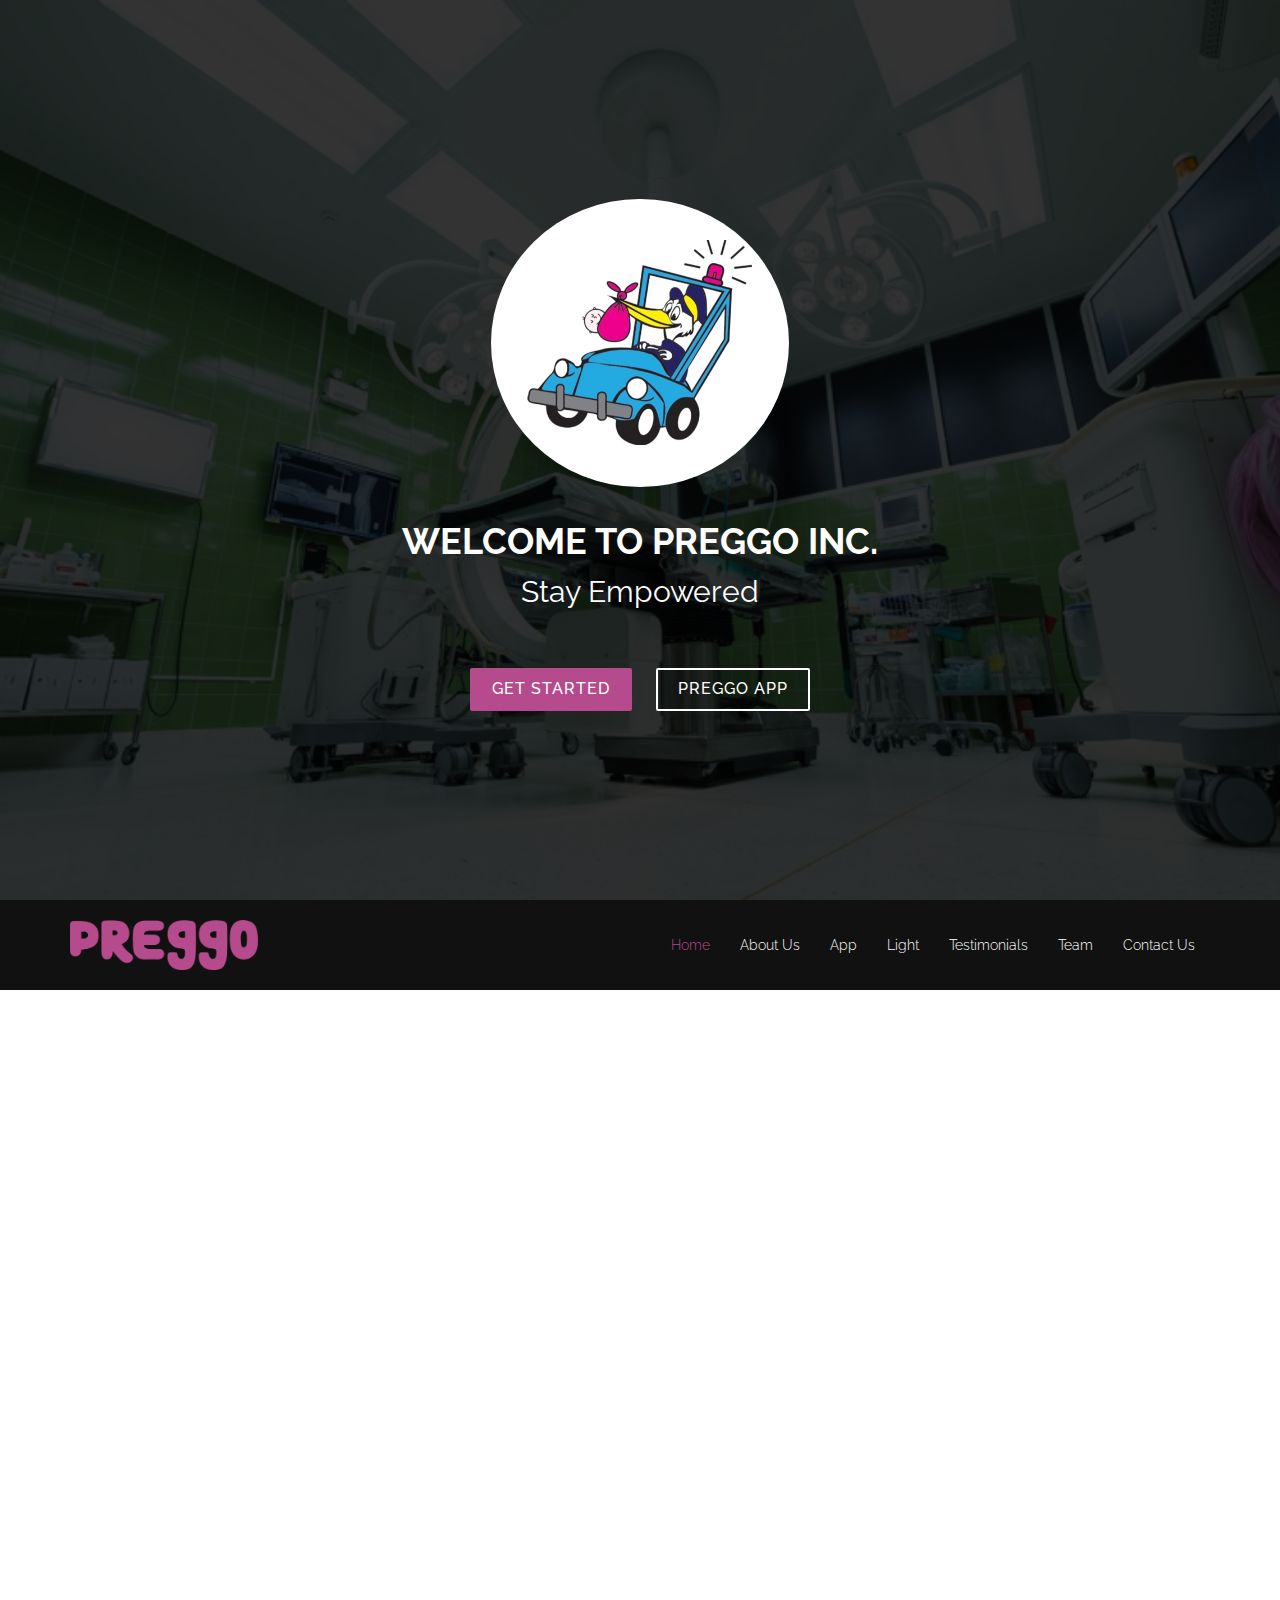
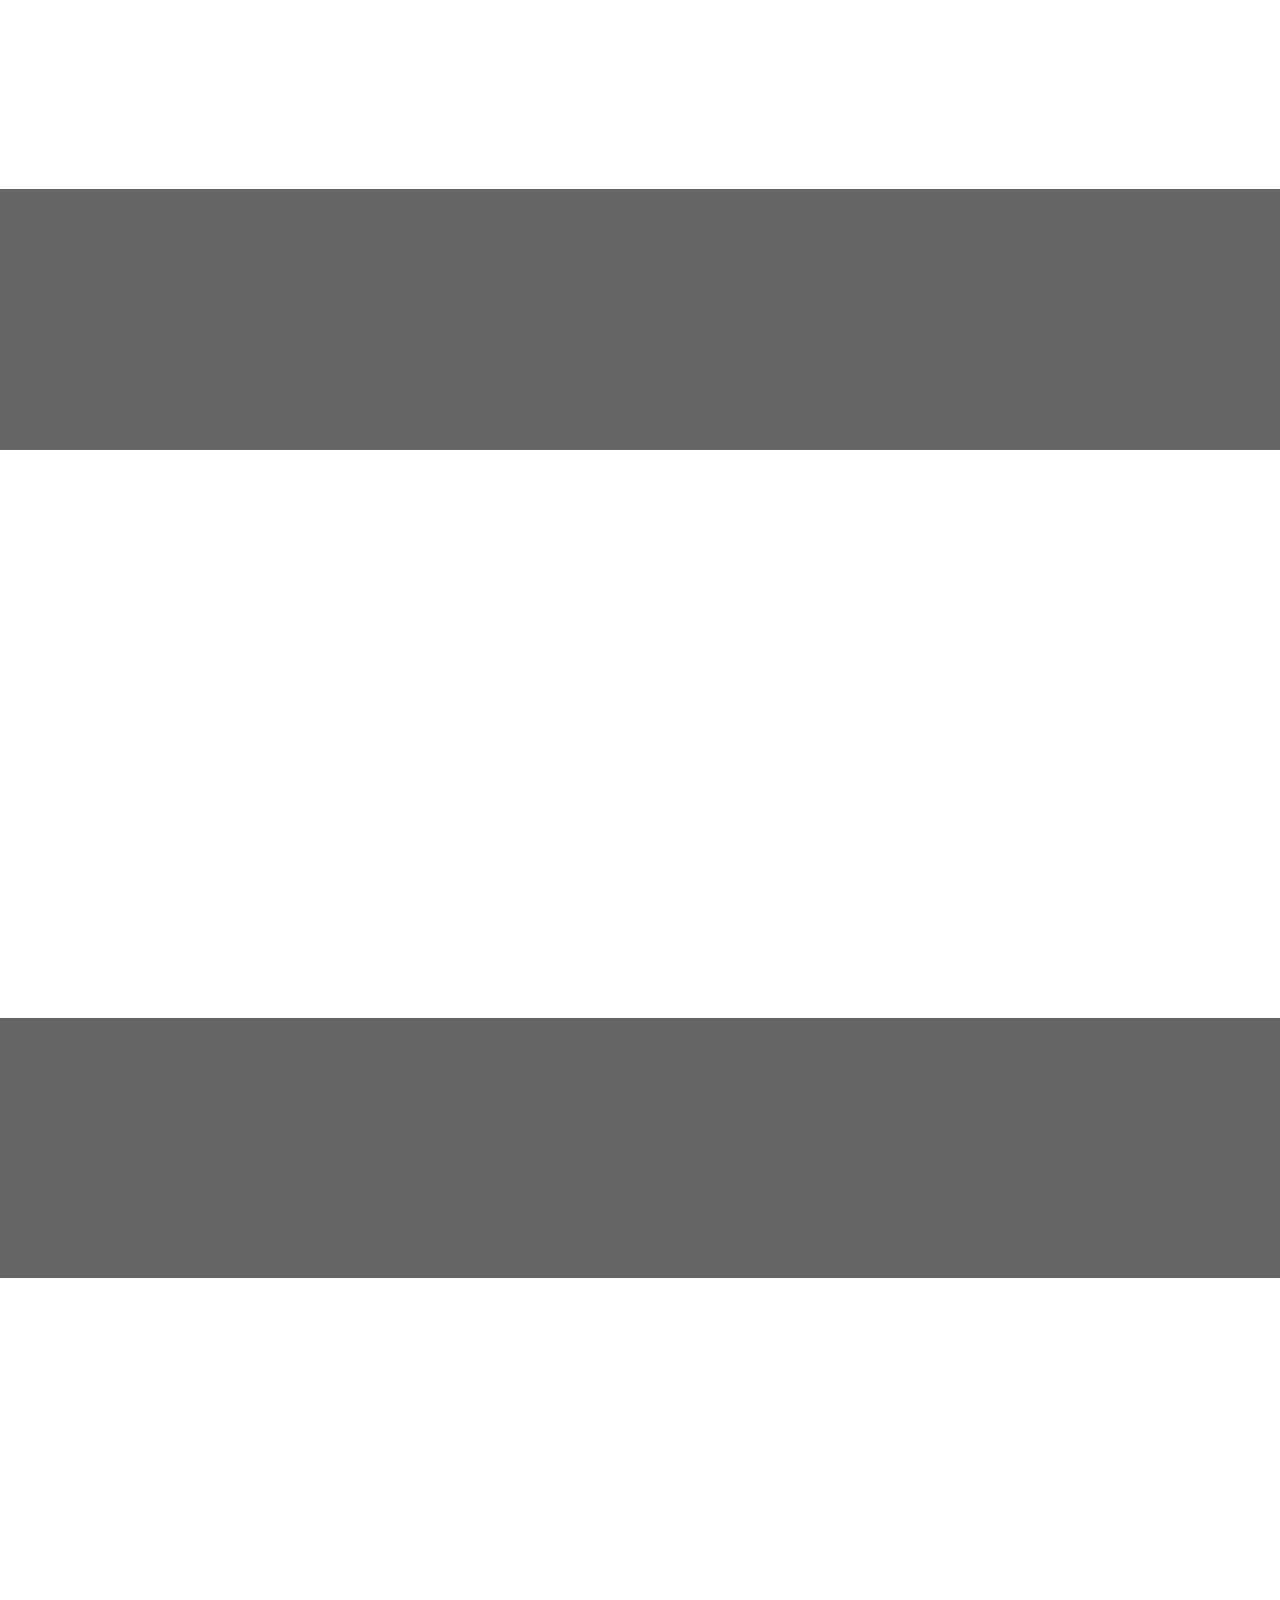
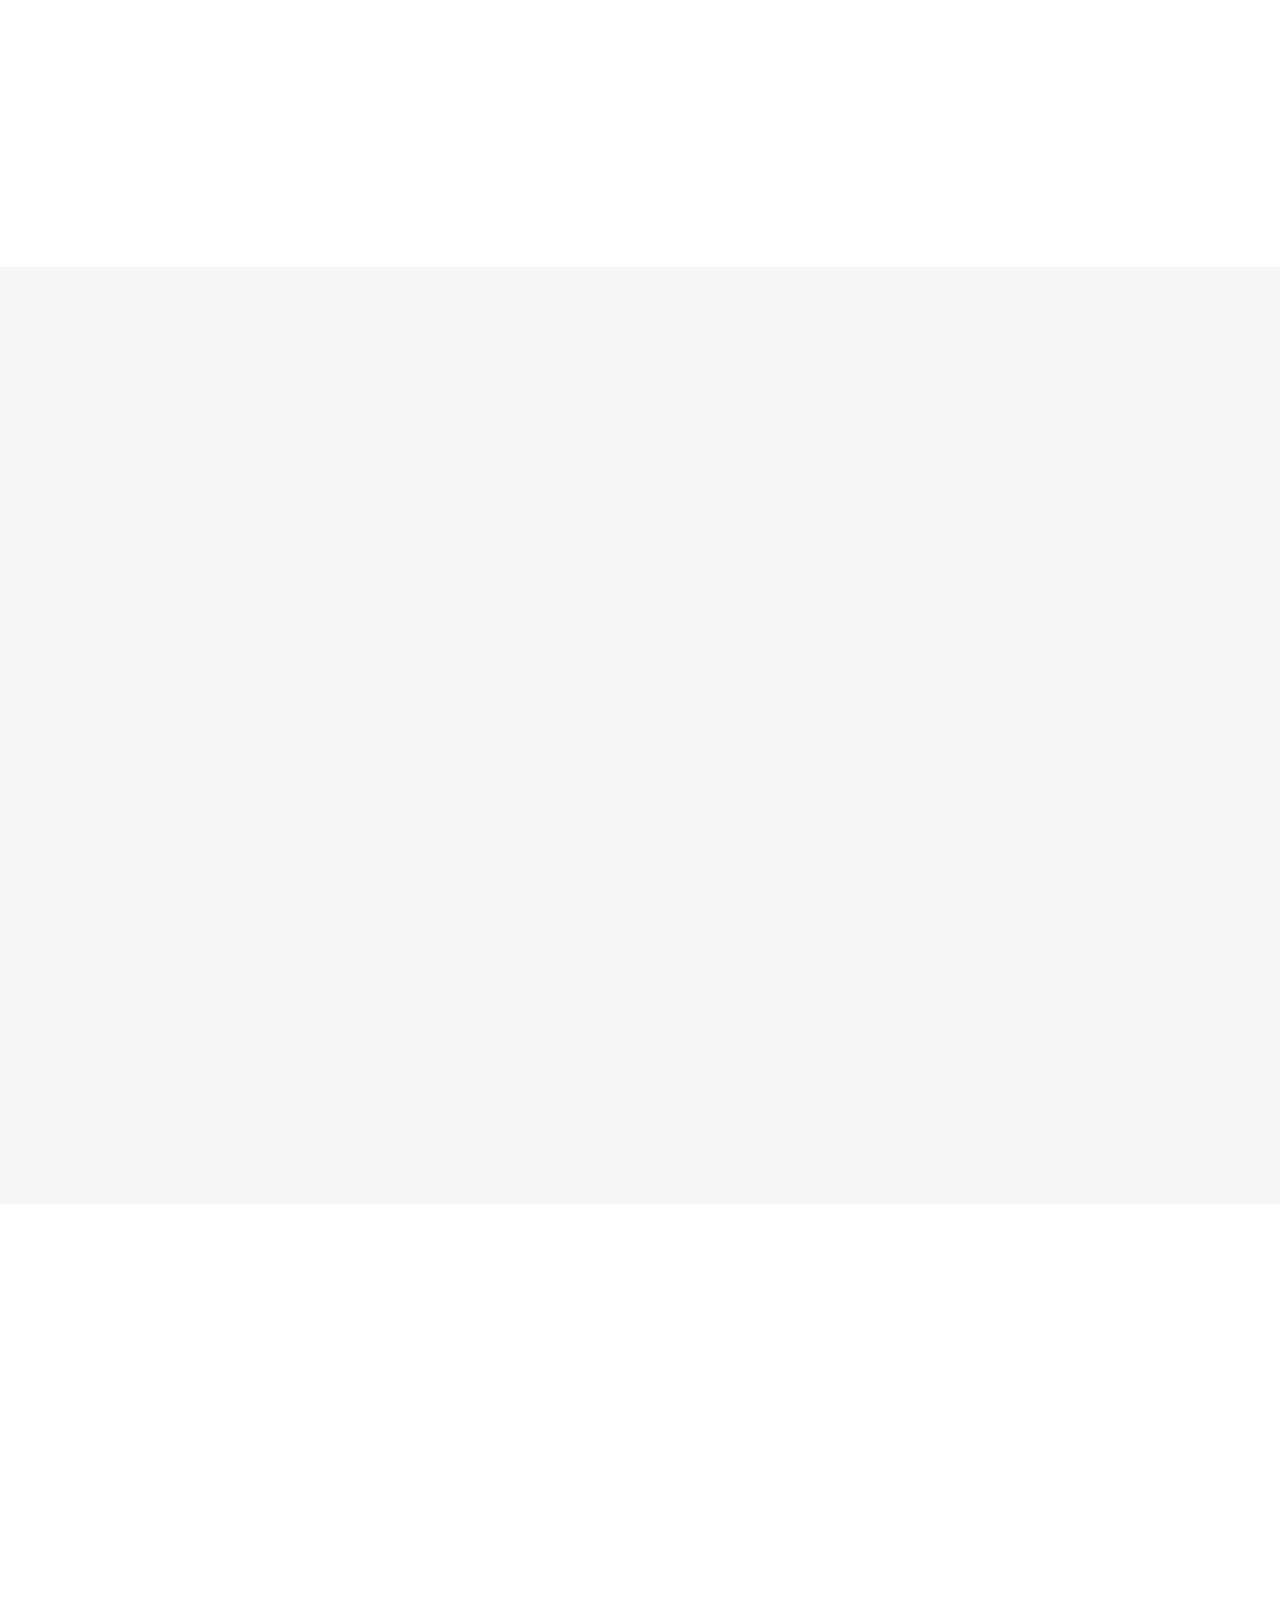
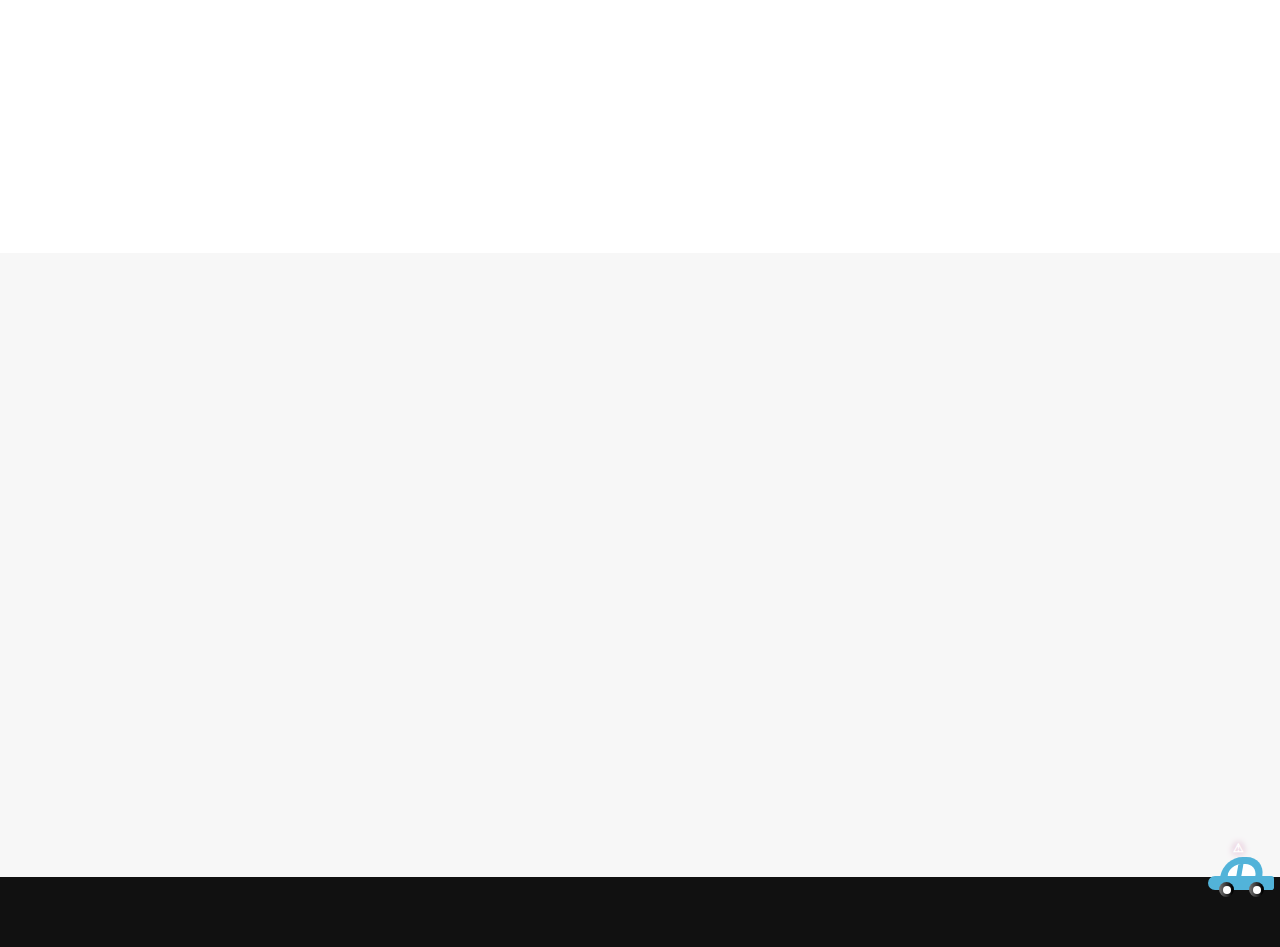
==== commit 9738947b: "Update video" ====
--- a/index.html
+++ b/index.html
@@ -9,11 +9,11 @@
   <meta content="" name="description">
 
   <!-- Facebook Opengraph integration: https://developers.facebook.com/docs/sharing/opengraph -->
-  <meta property="og:title" content="">
-  <meta property="og:image" content="">
-  <meta property="og:url" content="">
-  <meta property="og:site_name" content="">
-  <meta property="og:description" content="">
+  <meta property="og:title" content="Preggo Inc.">
+  <meta property="og:image" content="img/og.png">
+  <meta property="og:url" content="www.preggoalert.com">
+  <meta property="og:site_name" content="Preggo">
+  <meta property="og:description" content="Preggo helps expecting mothers stay safe during their delivery with the Preggo Light and Alert App.">
 
   <!-- Twitter Cards integration: https://dev.twitter.com/cards/  -->
   <meta name="twitter:card" content="summary">
@@ -114,7 +114,9 @@
     </div>
     <div class="container about-container wow fadeInUp">
       <div class="row">
-        <div class="col-md-6 col-md-push-6 about-content">
+        <div class="col-md-6">
+<iframe style="height: -webkit-fill-available;" class="js-gallery-video-iframe" width="100%" height="100%" scrolling="no" allowfullscreen="" allowtransparency="true" frameborder="0" mozallowfullscreen="" src="//view.vzaar.com/11384906/player" type="text/html"></iframe>        </div>
+        <div class="col-md-6 about-content">
           <h2 class="about-title">Never miss important moments.</h2>
           <p class="about-text">
             The idea developed from my wife; she had to drive herself to the hospital, becuase I was working double shifts at my job. She was unable to find a ride and was put in a dangerous situation. I would have done anything to be there with her. Therefore, our products
@@ -124,11 +126,14 @@
             The Preggo Light is a magnetic flashing light that notifies other drivers on the road that you are in delivery. The Pink Preggo light urges drivers to let your vehical pass similar to emergency service vehicals. Our Preggo Alert App can assist you in
             notifing family and friends in your big day. All you do is add contacts and hit alert. It can also be used help track symptoms, mood, and weight. It finds the closest hospitals and provides directions with the fastest route.
           </p>
-          <!-- <p class="about-text">
+          <p class="about-text">
             Our Preggo Alert App can assist you in notifing family and friends in your big day. All you do is add contacts and hit alert. It can also be used help track symptoms, mood, and weight. It finds the closest hospitals and provides directions with the fastest route.
-          </p> -->
-        </div>
-      </div>
+          </p>
+
+          
+        </div>
+      </div>
+
     </div>
   </section>
 
@@ -214,7 +219,7 @@
   <!--==========================
   Porfolio Section
 ============================-->
-  <!-- <section id="portfolio">
+  <section id="portfolio">
     <div class="container wow fadeInUp">
       <div class="row">
         <div class="col-md-12">
@@ -225,65 +230,34 @@
       </div>
 
       <div class="row">
-        <div class="col-md-3">
-          <a class="portfolio-item" style="background-image: url(img/portfolio-1.jpg);" href="">
-            <div class="details">
-              <h4>Portfolio 1</h4>
-              <span>Alored dono par</span>
-            </div>
-          </a>
-        </div>
-
-        <div class="col-md-3">
-          <a class="portfolio-item" style="background-image: url(img/portfolio-2.jpg);" href="">
-            <div class="details">
-              <h4>Portfolio 2</h4>
-              <span>Alored dono par</span>
-            </div>
-          </a>
-        </div>
+
+
 
         <div class="col-md-3">
           <a class="portfolio-item" style="background-image: url(img/portfolio-3.jpg);" href="">
             <div class="details">
-              <h4>Portfolio 3</h4>
-              <span>Alored dono par</span>
+              <h4>Order Now!</h4>
+              <span>Preggo Light on a car.</span>
             </div>
           </a>
         </div>
 
-        <div class="col-md-3">
-          <a class="portfolio-item" style="background-image: url(img/portfolio-4.jpg);" href="">
-            <div class="details">
-              <h4>Portfolio 4</h4>
-              <span>Alored dono par</span>
-            </div>
-          </a>
-        </div>
 
         <div class="col-md-3">
           <a class="portfolio-item" style="background-image: url(img/portfolio-5.jpg);" href="">
             <div class="details">
-              <h4>Portfolio 5</h4>
-              <span>Alored dono par</span>
+              <h4>Our Product</h4>
+              <span>It's a life saver.</span>
             </div>
           </a>
         </div>
 
-        <div class="col-md-3">
-          <a class="portfolio-item" style="background-image: url(img/portfolio-6.jpg);" href="">
-            <div class="details">
-              <h4>Portfolio 6</h4>
-              <span>Alored dono par</span>
-            </div>
-          </a>
-        </div>
 
         <div class="col-md-3">
           <a class="portfolio-item" style="background-image: url(img/portfolio-7.jpg);" href="">
             <div class="details">
-              <h4>Portfolio 7</h4>
-              <span>Alored dono par</span>
+              <h4>Android</h4>
+              <span>Preggo Alert App.</span>
             </div>
           </a>
         </div>
@@ -291,15 +265,15 @@
         <div class="col-md-3">
           <a class="portfolio-item" style="background-image: url(img/portfolio-8.jpg);" href="">
             <div class="details">
-              <h4>Portfolio 8</h4>
-              <span>Alored dono par</span>
+              <h4>iOS</h4>
+              <span>Preggo Alert App</span>
             </div>
           </a>
         </div>
 
       </div>
     </div>
-  </section> -->
+  </section>
 
   <!--==========================
   Testimonials Section
@@ -310,36 +284,36 @@
         <div class="col-md-12">
           <h3 class="section-title">Testimonials</h3>
           <div class="section-title-divider"></div>
-          <p class="section-description">Erdo lide, nora porodo filece, salvam esse se, quod concedimus ses haec dicturum fuisse</p>
-        </div>
-      </div>
-
-      <div class="row">
+          <p class="section-description">People use Preggo Alert and our Light every day.</p>
+        </div>
+      </div>
+
+      <div class="row">
+        <div class="col-md-3">
+          <div class="profile">
+            <div class="pic"><img src="img/client-2.jpg" alt=""></div>
+            <h4>Sarah Goodman</h4>
+            <span>Auburn AL.</span>
+          </div>
+        </div>
+        <div class="col-md-9">
+          <div class="quote">
+            <b><img src="img/quote_sign_left.png" alt=""></b> Drivers moved out of my way when I had the Preggo Light on top of my car. I would recommend 10 out 10 to all expecting mothers. It really does help. <small><img src="img/quote_sign_right.png" alt=""></small>
+          </div>
+        </div>
+      </div>
+
+      <div class="row">
+        <div class="col-md-9">
+          <div class="quote">
+            <b><img src="img/quote_sign_left.png" alt=""></b> I would have missed the most important day in my life if I was alerted by the Preggo App. It was so exciting to finally get that notification! <small><img src="img/quote_sign_right.png" alt=""></small>
+          </div>
+        </div>
         <div class="col-md-3">
           <div class="profile">
             <div class="pic"><img src="img/client-1.jpg" alt=""></div>
-            <h4>Saul Goodman</h4>
-            <span>Lawless Inc</span>
-          </div>
-        </div>
-        <div class="col-md-9">
-          <div class="quote">
-            <b><img src="img/quote_sign_left.png" alt=""></b> Proin iaculis purus consequat sem cure digni ssim donec porttitora entum suscipit rhoncus. Accusantium quam, ultricies eget id, aliquam eget nibh et. Maecen aliquam, risus at semper. <small><img src="img/quote_sign_right.png" alt=""></small>
-          </div>
-        </div>
-      </div>
-
-      <div class="row">
-        <div class="col-md-9">
-          <div class="quote">
-            <b><img src="img/quote_sign_left.png" alt=""></b> Sed ut perspiciatis unde omnis iste natus error sit voluptatem accusantium doloremque laudantium, totam rem aperiam, eaque ipsa quae ab illo inventore veritatis architecto beatae. <small><img src="img/quote_sign_right.png" alt=""></small>
-          </div>
-        </div>
-        <div class="col-md-3">
-          <div class="profile">
-            <div class="pic"><img src="img/client-2.jpg" alt=""></div>
-            <h4>Sara Wilsson</h4>
-            <span>Odeo Inc</span>
+            <h4>Joe Monroe</h4>
+            <span>Nashville TN.</span>
           </div>
         </div>
       </div>
@@ -438,7 +412,6 @@
             </div>
 
           </div>
-          <div class="text-center"><button type="submit">Send Message</button></div>
 
         </div>
 
@@ -464,6 +437,7 @@
                 <div class="validation"></div>
               </div>
               <div style="width:100%;height:50px;"></div>
+              <div class="text-center"><button type="submit">Send Message</button></div>
 
             </form>
 
--- a/css/style.css
+++ b/css/style.css
@@ -673,7 +673,7 @@
 }
 
 #about .about-container {
-  background: url(../img/about-img.jpg) left top no-repeat;
+  /*background: url(../img/about-img.jpg) left top no-repeat;*/
 }
 
 #about .about-content {
